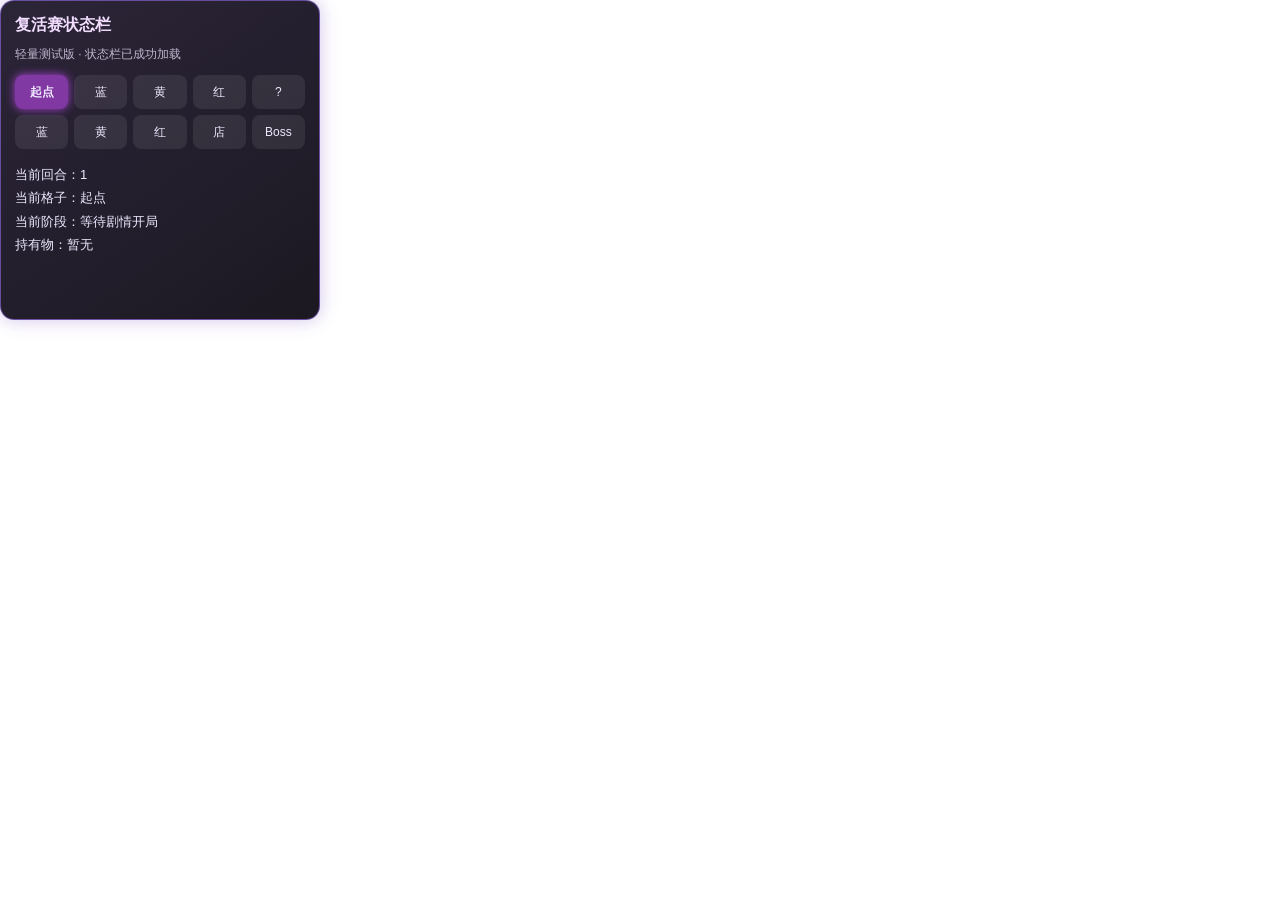
==== status.html @ 1c70e4d6 "Create status.html" ====
<!DOCTYPE html>
<html lang="zh-CN">
<head>
  <meta charset="UTF-8" />
  <style>
    body {
      margin: 0;
      padding: 0;
      background: transparent;
      font-family: "Microsoft YaHei", sans-serif;
    }

    .dead-status-panel {
      width: 320px;
      height: 320px;
      box-sizing: border-box;
      border: 1px solid rgba(160, 120, 255, 0.55);
      border-radius: 14px;
      background: linear-gradient(145deg, rgba(35, 28, 48, 0.96), rgba(18, 15, 25, 0.96));
      color: #eee8ff;
      padding: 14px;
      box-shadow: 0 0 18px rgba(126, 87, 194, 0.35);
      overflow: hidden;
    }

    .title {
      font-size: 16px;
      font-weight: 700;
      margin-bottom: 10px;
      color: #f2ddff;
    }

    .sub {
      font-size: 12px;
      opacity: 0.75;
      margin-bottom: 12px;
    }

    .grid {
      display: grid;
      grid-template-columns: repeat(5, 1fr);
      gap: 6px;
      margin-top: 12px;
    }

    .cell {
      height: 34px;
      border-radius: 8px;
      background: rgba(255,255,255,0.08);
      display: flex;
      align-items: center;
      justify-content: center;
      font-size: 12px;
    }

    .current {
      background: rgba(202, 75, 255, 0.55);
      box-shadow: 0 0 10px rgba(202, 75, 255, 0.8);
      font-weight: 700;
    }

    .info {
      margin-top: 14px;
      font-size: 13px;
      line-height: 1.8;
    }
  </style>
</head>

<body>
  <div class="dead-status-panel">
    <div class="title">复活赛状态栏</div>
    <div class="sub">轻量测试版 · 状态栏已成功加载</div>

    <div class="grid">
      <div class="cell current">起点</div>
      <div class="cell">蓝</div>
      <div class="cell">黄</div>
      <div class="cell">红</div>
      <div class="cell">?</div>
      <div class="cell">蓝</div>
      <div class="cell">黄</div>
      <div class="cell">红</div>
      <div class="cell">店</div>
      <div class="cell">Boss</div>
    </div>

    <div class="info">
      当前回合：1<br>
      当前格子：起点<br>
      当前阶段：等待剧情开局<br>
      持有物：暂无
    </div>
  </div>
</body>
</html>
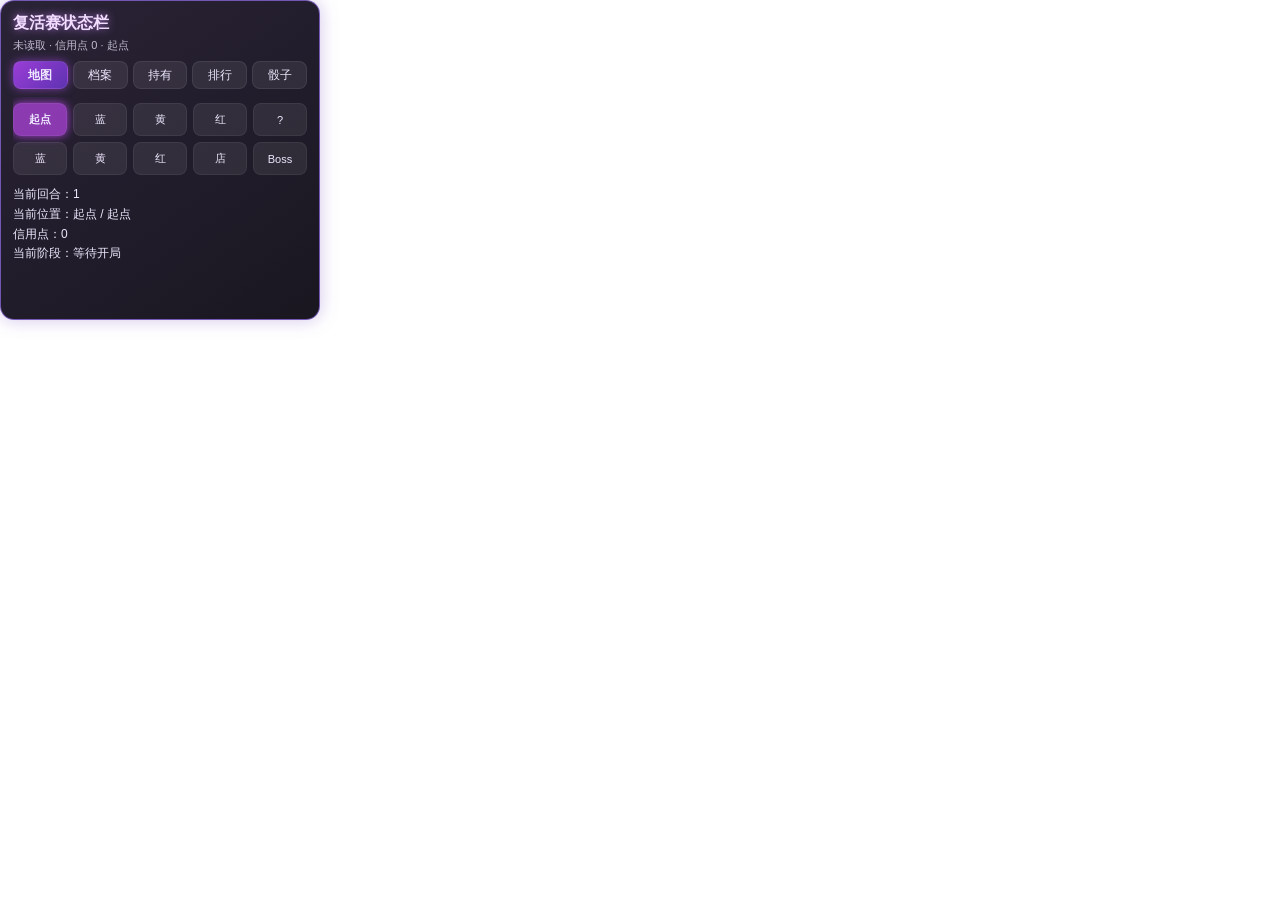
==== commit 3807faf7: "Update status.html" ====
--- a/status.html
+++ b/status.html
@@ -14,11 +14,11 @@
       width: 320px;
       height: 320px;
       box-sizing: border-box;
-      border: 1px solid rgba(160, 120, 255, 0.55);
+      border: 1px solid rgba(160, 120, 255, 0.65);
       border-radius: 14px;
-      background: linear-gradient(145deg, rgba(35, 28, 48, 0.96), rgba(18, 15, 25, 0.96));
+      background: linear-gradient(145deg, rgba(35, 28, 48, 0.97), rgba(18, 15, 25, 0.97));
       color: #eee8ff;
-      padding: 14px;
+      padding: 12px;
       box-shadow: 0 0 18px rgba(126, 87, 194, 0.35);
       overflow: hidden;
     }
@@ -26,43 +26,113 @@
     .title {
       font-size: 16px;
       font-weight: 700;
-      margin-bottom: 10px;
       color: #f2ddff;
+      margin-bottom: 4px;
+      text-shadow: 0 0 8px rgba(205, 135, 255, 0.7);
     }
 
     .sub {
+      font-size: 11px;
+      opacity: 0.78;
+      margin-bottom: 8px;
+      white-space: nowrap;
+      overflow: hidden;
+      text-overflow: ellipsis;
+    }
+
+    .tabs {
+      display: flex;
+      gap: 5px;
+      margin-bottom: 8px;
+    }
+
+    .tab {
+      flex: 1;
+      height: 28px;
+      border-radius: 8px;
+      background: rgba(255,255,255,0.08);
+      color: #eee8ff;
       font-size: 12px;
-      opacity: 0.75;
-      margin-bottom: 12px;
+      border: 1px solid rgba(255,255,255,0.08);
+      cursor: pointer;
+      padding: 0;
+    }
+
+    .tab.active {
+      background: linear-gradient(135deg, rgba(183, 68, 255, 0.8), rgba(104, 54, 200, 0.85));
+      box-shadow: 0 0 10px rgba(190, 80, 255, 0.55);
+      font-weight: 700;
+    }
+
+    .content {
+      height: 226px;
+      overflow: hidden;
+      font-size: 12px;
     }
 
     .grid {
       display: grid;
       grid-template-columns: repeat(5, 1fr);
       gap: 6px;
-      margin-top: 12px;
+      margin-top: 6px;
+      margin-bottom: 10px;
     }
 
     .cell {
-      height: 34px;
+      height: 31px;
       border-radius: 8px;
       background: rgba(255,255,255,0.08);
       display: flex;
       align-items: center;
       justify-content: center;
-      font-size: 12px;
-    }
-
-    .current {
-      background: rgba(202, 75, 255, 0.55);
+      font-size: 11px;
+      border: 1px solid rgba(255,255,255,0.06);
+    }
+
+    .cell.current {
+      background: rgba(202, 75, 255, 0.62);
       box-shadow: 0 0 10px rgba(202, 75, 255, 0.8);
       font-weight: 700;
     }
 
-    .info {
-      margin-top: 14px;
-      font-size: 13px;
+    .line {
+      line-height: 1.65;
+      white-space: nowrap;
+      overflow: hidden;
+      text-overflow: ellipsis;
+    }
+
+    .block-title {
+      margin-top: 6px;
+      margin-bottom: 2px;
+      color: #f2ddff;
+      font-weight: 700;
+    }
+
+    .items {
+      padding-left: 16px;
+      margin: 4px 0 0;
+      line-height: 1.65;
+    }
+
+    .empty {
+      opacity: 0.7;
       line-height: 1.8;
+    }
+
+    .rank-row {
+      display: grid;
+      grid-template-columns: 36px 1fr 70px;
+      gap: 4px;
+      padding: 5px 6px;
+      border-radius: 8px;
+      margin-bottom: 5px;
+      background: rgba(255,255,255,0.07);
+    }
+
+    .rank-row.player {
+      background: rgba(202, 75, 255, 0.28);
+      box-shadow: inset 0 0 0 1px rgba(202, 75, 255, 0.35);
     }
   </style>
 </head>
@@ -70,27 +140,236 @@
 <body>
   <div class="dead-status-panel">
     <div class="title">复活赛状态栏</div>
-    <div class="sub">轻量测试版 · 状态栏已成功加载</div>
-
-    <div class="grid">
-      <div class="cell current">起点</div>
-      <div class="cell">蓝</div>
-      <div class="cell">黄</div>
-      <div class="cell">红</div>
-      <div class="cell">?</div>
-      <div class="cell">蓝</div>
-      <div class="cell">黄</div>
-      <div class="cell">红</div>
-      <div class="cell">店</div>
-      <div class="cell">Boss</div>
+    <div class="sub" id="subtitle">读取状态中...</div>
+
+    <div class="tabs">
+      <button class="tab active" data-tab="map">地图</button>
+      <button class="tab" data-tab="profile">档案</button>
+      <button class="tab" data-tab="items">持有</button>
+      <button class="tab" data-tab="rank">排行</button>
+      <button class="tab" data-tab="dice">骰子</button>
     </div>
 
-    <div class="info">
-      当前回合：1<br>
-      当前格子：起点<br>
-      当前阶段：等待剧情开局<br>
-      持有物：暂无
-    </div>
+    <div class="content" id="content"></div>
   </div>
+
+  <script>
+    const FALLBACK_STATE = {
+      玩家档案: {
+        姓名: "未读取",
+        年龄: "未读取",
+        性别: "未读取",
+        生前职业: "未读取",
+        性格倾向: "未读取",
+        死亡原因: "未读取",
+        外貌特征: "未读取",
+        背景故事: "未读取",
+        遗愿执念: "未读取"
+      },
+      主角状态: {
+        姓名: "未读取",
+        身份: "复活赛参赛亡者",
+        当前状态: "等待开局",
+        特殊能力: "待生成",
+        初始道具: "待生成",
+        状态效果: []
+      },
+      资产: {
+        信用点: 0,
+        排名: 1
+      },
+      排行榜: [
+        { 名次: 1, 姓名: "未读取", 信用点: 0, 标记: "玩家" }
+      ],
+      复活赛: {
+        阶段: "等待开局",
+        当前回合: 1,
+        当前场景: "未读取状态",
+        当前事件: "暂无",
+        可投骰: false
+      },
+      地图: {
+        名称: "地狱复活赛棋盘",
+        当前位置: 0,
+        当前格子名称: "起点",
+        当前格子类型: "起点",
+        格子列表: [
+          { index: 0, name: "起点", type: "起点" },
+          { index: 1, name: "蓝", type: "事件" },
+          { index: 2, name: "黄", type: "地产" },
+          { index: 3, name: "红", type: "惩罚" },
+          { index: 4, name: "?", type: "未知" },
+          { index: 5, name: "蓝", type: "事件" },
+          { index: 6, name: "黄", type: "地产" },
+          { index: 7, name: "红", type: "惩罚" },
+          { index: 8, name: "店", type: "商店" },
+          { index: 9, name: "Boss", type: "Boss" }
+        ]
+      },
+      持有物: {
+        道具: [],
+        装备: [],
+        关键物品: []
+      },
+      骰子: {
+        可掷骰: false,
+        最近点数: null,
+        最近移动: null
+      }
+    };
+
+    let currentTab = "map";
+
+    function getStateFromWindow() {
+      const candidates = [];
+
+      try { candidates.push(window); } catch (e) {}
+      try { candidates.push(window.parent); } catch (e) {}
+      try { candidates.push(window.top); } catch (e) {}
+
+      for (const target of candidates) {
+        try {
+          if (target && typeof target.DeadGetGameState === "function") {
+            const state = target.DeadGetGameState();
+            if (state) return state;
+          }
+        } catch (e) {}
+      }
+
+      try {
+        const raw = localStorage.getItem("dead_revive_game_state_v1");
+        if (raw) return JSON.parse(raw);
+      } catch (e) {}
+
+      return FALLBACK_STATE;
+    }
+
+    function arrText(arr) {
+      if (!Array.isArray(arr) || arr.length === 0) return "暂无";
+      return arr.map(item => {
+        if (typeof item === "string") return item;
+        return item.name || item.名称 || JSON.stringify(item);
+      }).join("、");
+    }
+
+    function renderMap(state) {
+      const map = state.地图 || FALLBACK_STATE.地图;
+      const race = state.复活赛 || FALLBACK_STATE.复活赛;
+      const asset = state.资产 || FALLBACK_STATE.资产;
+      const cells = map.格子列表 || FALLBACK_STATE.地图.格子列表;
+      const pos = Number(map.当前位置 || 0);
+
+      return `
+        <div class="grid">
+          ${cells.map(cell => `
+            <div class="cell ${Number(cell.index) === pos ? "current" : ""}">
+              ${cell.name || cell.名称 || cell.index}
+            </div>
+          `).join("")}
+        </div>
+        <div class="line">当前回合：${race.当前回合 || 1}</div>
+        <div class="line">当前位置：${map.当前格子名称 || "起点"} / ${map.当前格子类型 || "起点"}</div>
+        <div class="line">信用点：${asset.信用点 || 0}</div>
+        <div class="line">当前阶段：${race.阶段 || "未知"}</div>
+      `;
+    }
+
+    function renderProfile(state) {
+      const profile = state.玩家档案 || FALLBACK_STATE.玩家档案;
+      const role = state.主角状态 || FALLBACK_STATE.主角状态;
+
+      return `
+        <div class="line">姓名：${profile.姓名 || "未读取"}</div>
+        <div class="line">年龄：${profile.年龄 || "未读取"}</div>
+        <div class="line">性别：${profile.性别 || "未读取"}</div>
+        <div class="line">生前职业：${profile.生前职业 || "未读取"}</div>
+        <div class="line">死亡原因：${profile.死亡原因 || "未读取"}</div>
+        <div class="block-title">当前状态</div>
+        <div class="line">身份：${role.身份 || "复活赛参赛亡者"}</div>
+        <div class="line">状态：${role.当前状态 || "等待开局"}</div>
+        <div class="line">能力：${role.特殊能力 || "待生成"}</div>
+        <div class="line">道具：${role.初始道具 || "待生成"}</div>
+        <div class="line">效果：${arrText(role.状态效果)}</div>
+      `;
+    }
+
+    function renderItems(state) {
+      const items = state.持有物 || FALLBACK_STATE.持有物;
+      const asset = state.资产 || FALLBACK_STATE.资产;
+
+      return `
+        <div class="line">信用点：${asset.信用点 || 0}</div>
+        <div class="line">当前排名：第 ${asset.排名 || 1} 名</div>
+        <div class="block-title">道具</div>
+        <ul class="items">
+          ${(items.道具 && items.道具.length)
+            ? items.道具.map(x => `<li>${typeof x === "string" ? x : (x.name || x.名称 || "未命名道具")}</li>`).join("")
+            : `<li class="empty">暂无</li>`}
+        </ul>
+        <div class="line">装备：${arrText(items.装备)}</div>
+        <div class="line">关键物品：${arrText(items.关键物品)}</div>
+      `;
+    }
+
+    function renderRank(state) {
+      const ranks = state.排行榜 || FALLBACK_STATE.排行榜;
+      const sorted = ranks.slice().sort((a, b) => Number(b.信用点 || 0) - Number(a.信用点 || 0));
+
+      return `
+        <div class="line" style="margin-bottom:6px;">信用点排行榜</div>
+        ${sorted.map((r, i) => `
+          <div class="rank-row ${r.标记 === "玩家" ? "player" : ""}">
+            <div>#${r.名次 || i + 1}</div>
+            <div>${r.姓名 || "未知"}</div>
+            <div>${r.信用点 || 0}</div>
+          </div>
+        `).join("")}
+      `;
+    }
+
+    function renderDice(state) {
+      const dice = state.骰子 || FALLBACK_STATE.骰子;
+      const race = state.复活赛 || FALLBACK_STATE.复活赛;
+
+      return `
+        <div class="line">当前阶段：${race.阶段 || "未知"}</div>
+        <div class="line">是否可投骰：${dice.可掷骰 ? "可以" : "暂不可用"}</div>
+        <div class="line">最近点数：${dice.最近点数 === null || dice.最近点数 === undefined ? "暂无" : dice.最近点数}</div>
+        <div class="line">最近移动：${dice.最近移动 === null || dice.最近移动 === undefined ? "暂无" : dice.最近移动 + " 格"}</div>
+        <div class="empty" style="margin-top:12px;">投骰按钮下一步再加。</div>
+      `;
+    }
+
+    function render() {
+      const state = getStateFromWindow();
+      const profile = state.玩家档案 || FALLBACK_STATE.玩家档案;
+      const race = state.复活赛 || FALLBACK_STATE.复活赛;
+      const map = state.地图 || FALLBACK_STATE.地图;
+      const asset = state.资产 || FALLBACK_STATE.资产;
+
+      document.getElementById("subtitle").textContent =
+        `${profile.姓名 || "未读取"} · 信用点 ${asset.信用点 || 0} · ${map.当前格子名称 || "起点"}`;
+
+      const content = document.getElementById("content");
+
+      if (currentTab === "map") content.innerHTML = renderMap(state);
+      if (currentTab === "profile") content.innerHTML = renderProfile(state);
+      if (currentTab === "items") content.innerHTML = renderItems(state);
+      if (currentTab === "rank") content.innerHTML = renderRank(state);
+      if (currentTab === "dice") content.innerHTML = renderDice(state);
+    }
+
+    document.querySelectorAll(".tab").forEach(btn => {
+      btn.addEventListener("click", () => {
+        document.querySelectorAll(".tab").forEach(x => x.classList.remove("active"));
+        btn.classList.add("active");
+        currentTab = btn.dataset.tab;
+        render();
+      });
+    });
+
+    render();
+    setInterval(render, 1000);
+  </script>
 </body>
 </html>
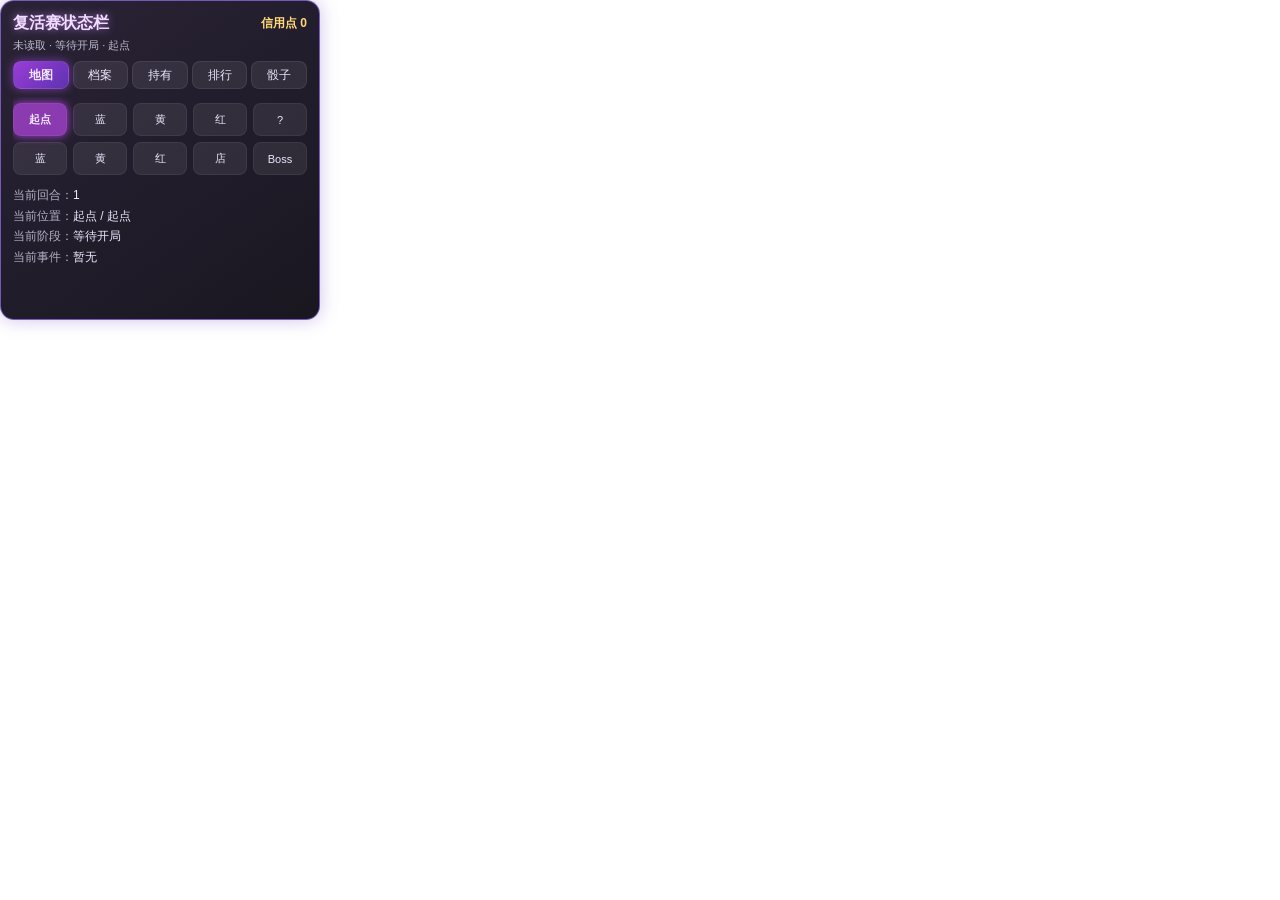
==== commit 3ef9827f: "Update status.html" ====
--- a/status.html
+++ b/status.html
@@ -7,28 +7,38 @@
       margin: 0;
       padding: 0;
       background: transparent;
-      font-family: "Microsoft YaHei", sans-serif;
+      font-family: "Microsoft YaHei", "PingFang SC", sans-serif;
     }
 
     .dead-status-panel {
       width: 320px;
       height: 320px;
       box-sizing: border-box;
-      border: 1px solid rgba(160, 120, 255, 0.65);
+      border: 1px solid rgba(160, 120, 255, 0.68);
       border-radius: 14px;
       background: linear-gradient(145deg, rgba(35, 28, 48, 0.97), rgba(18, 15, 25, 0.97));
       color: #eee8ff;
       padding: 12px;
-      box-shadow: 0 0 18px rgba(126, 87, 194, 0.35);
+      box-shadow: 0 0 18px rgba(126, 87, 194, 0.36);
       overflow: hidden;
     }
 
     .title {
+      display: flex;
+      justify-content: space-between;
+      align-items: center;
       font-size: 16px;
       font-weight: 700;
       color: #f2ddff;
       margin-bottom: 4px;
       text-shadow: 0 0 8px rgba(205, 135, 255, 0.7);
+    }
+
+    .credit {
+      font-size: 12px;
+      color: #ffd978;
+      text-shadow: none;
+      white-space: nowrap;
     }
 
     .sub {
@@ -42,7 +52,7 @@
 
     .tabs {
       display: flex;
-      gap: 5px;
+      gap: 4px;
       margin-bottom: 8px;
     }
 
@@ -96,50 +106,102 @@
     }
 
     .line {
-      line-height: 1.65;
+      line-height: 1.72;
       white-space: nowrap;
       overflow: hidden;
       text-overflow: ellipsis;
     }
 
-    .block-title {
-      margin-top: 6px;
-      margin-bottom: 2px;
-      color: #f2ddff;
-      font-weight: 700;
+    .label {
+      opacity: .72;
     }
 
     .items {
       padding-left: 16px;
       margin: 4px 0 0;
-      line-height: 1.65;
+      line-height: 1.7;
     }
 
     .empty {
-      opacity: 0.7;
-      line-height: 1.8;
+      opacity: 0.72;
+      line-height: 1.7;
+    }
+
+    .rank-list {
+      display: flex;
+      flex-direction: column;
+      gap: 6px;
+      margin-top: 6px;
     }
 
     .rank-row {
       display: grid;
-      grid-template-columns: 36px 1fr 70px;
-      gap: 4px;
-      padding: 5px 6px;
+      grid-template-columns: 32px 1fr 72px;
+      gap: 6px;
+      align-items: center;
+      padding: 6px 8px;
       border-radius: 8px;
-      margin-bottom: 5px;
       background: rgba(255,255,255,0.07);
+      border: 1px solid rgba(255,255,255,0.06);
     }
 
     .rank-row.player {
-      background: rgba(202, 75, 255, 0.28);
-      box-shadow: inset 0 0 0 1px rgba(202, 75, 255, 0.35);
+      background: rgba(202, 75, 255, 0.24);
+      border-color: rgba(202, 75, 255, 0.42);
+    }
+
+    .dice-box {
+      text-align: center;
+      padding-top: 10px;
+    }
+
+    .dice-num {
+      width: 76px;
+      height: 76px;
+      margin: 10px auto;
+      border-radius: 18px;
+      background: rgba(255,255,255,0.09);
+      border: 1px solid rgba(255,255,255,0.14);
+      box-shadow: inset 0 0 18px rgba(255,255,255,0.05), 0 0 14px rgba(180,80,255,.22);
+      display: flex;
+      align-items: center;
+      justify-content: center;
+      font-size: 34px;
+      font-weight: 800;
+      color: #fff0ff;
+    }
+
+    .dice-btn {
+      width: 126px;
+      height: 34px;
+      border: none;
+      border-radius: 999px;
+      cursor: pointer;
+      color: #fff;
+      font-weight: 700;
+      background: linear-gradient(135deg, rgba(203, 75, 255, .95), rgba(112, 70, 210, .95));
+      box-shadow: 0 0 12px rgba(190, 80, 255, .42);
+    }
+
+    .dice-btn:active {
+      transform: scale(.98);
+    }
+
+    .notice {
+      margin-top: 10px;
+      opacity: .72;
+      font-size: 11px;
+      line-height: 1.5;
     }
   </style>
 </head>
 
 <body>
   <div class="dead-status-panel">
-    <div class="title">复活赛状态栏</div>
+    <div class="title">
+      <span>复活赛状态栏</span>
+      <span class="credit" id="credit">信用点 0</span>
+    </div>
     <div class="sub" id="subtitle">读取状态中...</div>
 
     <div class="tabs">
@@ -154,6 +216,8 @@
   </div>
 
   <script>
+    const STORAGE_KEY = "dead_revive_game_state_v1";
+
     const FALLBACK_STATE = {
       玩家档案: {
         姓名: "未读取",
@@ -169,7 +233,7 @@
       主角状态: {
         姓名: "未读取",
         身份: "复活赛参赛亡者",
-        当前状态: "等待开局",
+        当前状态: "未读取状态",
         特殊能力: "待生成",
         初始道具: "待生成",
         状态效果: []
@@ -207,6 +271,7 @@
         ]
       },
       持有物: {
+        信用点: 0,
         道具: [],
         装备: [],
         关键物品: []
@@ -214,20 +279,32 @@
       骰子: {
         可掷骰: false,
         最近点数: null,
-        最近移动: null
+        最近时间: "",
+        历史: []
       }
     };
 
     let currentTab = "map";
 
+    function escapeHtml(value) {
+      return String(value ?? "")
+        .replaceAll("&", "&amp;")
+        .replaceAll("<", "&lt;")
+        .replaceAll(">", "&gt;")
+        .replaceAll('"', "&quot;")
+        .replaceAll("'", "&#039;");
+    }
+
+    function getCandidates() {
+      const list = [];
+      try { list.push(window); } catch (e) {}
+      try { if (window.parent && !list.includes(window.parent)) list.push(window.parent); } catch (e) {}
+      try { if (window.top && !list.includes(window.top)) list.push(window.top); } catch (e) {}
+      return list;
+    }
+
     function getStateFromWindow() {
-      const candidates = [];
-
-      try { candidates.push(window); } catch (e) {}
-      try { candidates.push(window.parent); } catch (e) {}
-      try { candidates.push(window.top); } catch (e) {}
-
-      for (const target of candidates) {
+      for (const target of getCandidates()) {
         try {
           if (target && typeof target.DeadGetGameState === "function") {
             const state = target.DeadGetGameState();
@@ -237,11 +314,23 @@
       }
 
       try {
-        const raw = localStorage.getItem("dead_revive_game_state_v1");
+        const raw = localStorage.getItem(STORAGE_KEY);
         if (raw) return JSON.parse(raw);
       } catch (e) {}
 
       return FALLBACK_STATE;
+    }
+
+    function callRollDice() {
+      for (const target of getCandidates()) {
+        try {
+          if (target && typeof target.DeadRollDice === "function") {
+            return target.DeadRollDice();
+          }
+        } catch (e) {}
+      }
+
+      return { ok: false, message: "未找到 DeadRollDice，请确认开局自动化 v1.6 已启用。" };
     }
 
     function arrText(arr) {
@@ -255,7 +344,6 @@
     function renderMap(state) {
       const map = state.地图 || FALLBACK_STATE.地图;
       const race = state.复活赛 || FALLBACK_STATE.复活赛;
-      const asset = state.资产 || FALLBACK_STATE.资产;
       const cells = map.格子列表 || FALLBACK_STATE.地图.格子列表;
       const pos = Number(map.当前位置 || 0);
 
@@ -263,33 +351,30 @@
         <div class="grid">
           ${cells.map(cell => `
             <div class="cell ${Number(cell.index) === pos ? "current" : ""}">
-              ${cell.name || cell.名称 || cell.index}
+              ${escapeHtml(cell.name || cell.名称 || cell.index)}
             </div>
           `).join("")}
         </div>
-        <div class="line">当前回合：${race.当前回合 || 1}</div>
-        <div class="line">当前位置：${map.当前格子名称 || "起点"} / ${map.当前格子类型 || "起点"}</div>
-        <div class="line">信用点：${asset.信用点 || 0}</div>
-        <div class="line">当前阶段：${race.阶段 || "未知"}</div>
+        <div class="line"><span class="label">当前回合：</span>${escapeHtml(race.当前回合 || 1)}</div>
+        <div class="line"><span class="label">当前位置：</span>${escapeHtml(map.当前格子名称 || "起点")} / ${escapeHtml(map.当前格子类型 || "起点")}</div>
+        <div class="line"><span class="label">当前阶段：</span>${escapeHtml(race.阶段 || "未知")}</div>
+        <div class="line"><span class="label">当前事件：</span>${escapeHtml(race.当前事件 || "暂无")}</div>
       `;
     }
 
     function renderProfile(state) {
-      const profile = state.玩家档案 || FALLBACK_STATE.玩家档案;
-      const role = state.主角状态 || FALLBACK_STATE.主角状态;
+      const p = state.玩家档案 || FALLBACK_STATE.玩家档案;
+      const s = state.主角状态 || FALLBACK_STATE.主角状态;
 
       return `
-        <div class="line">姓名：${profile.姓名 || "未读取"}</div>
-        <div class="line">年龄：${profile.年龄 || "未读取"}</div>
-        <div class="line">性别：${profile.性别 || "未读取"}</div>
-        <div class="line">生前职业：${profile.生前职业 || "未读取"}</div>
-        <div class="line">死亡原因：${profile.死亡原因 || "未读取"}</div>
-        <div class="block-title">当前状态</div>
-        <div class="line">身份：${role.身份 || "复活赛参赛亡者"}</div>
-        <div class="line">状态：${role.当前状态 || "等待开局"}</div>
-        <div class="line">能力：${role.特殊能力 || "待生成"}</div>
-        <div class="line">道具：${role.初始道具 || "待生成"}</div>
-        <div class="line">效果：${arrText(role.状态效果)}</div>
+        <div class="line"><span class="label">姓名：</span>${escapeHtml(p.姓名)}</div>
+        <div class="line"><span class="label">年龄：</span>${escapeHtml(p.年龄)}</div>
+        <div class="line"><span class="label">性别：</span>${escapeHtml(p.性别)}</div>
+        <div class="line"><span class="label">生前职业：</span>${escapeHtml(p.生前职业)}</div>
+        <div class="line"><span class="label">死亡原因：</span>${escapeHtml(p.死亡原因)}</div>
+        <div class="line"><span class="label">当前状态：</span>${escapeHtml(s.当前状态)}</div>
+        <div class="line"><span class="label">特殊能力：</span>${escapeHtml(s.特殊能力)}</div>
+        <div class="line"><span class="label">初始道具：</span>${escapeHtml(s.初始道具)}</div>
       `;
     }
 
@@ -298,57 +383,65 @@
       const asset = state.资产 || FALLBACK_STATE.资产;
 
       return `
-        <div class="line">信用点：${asset.信用点 || 0}</div>
-        <div class="line">当前排名：第 ${asset.排名 || 1} 名</div>
-        <div class="block-title">道具</div>
+        <div class="line"><span class="label">信用点：</span>${escapeHtml(asset.信用点 ?? items.信用点 ?? 0)}</div>
+        <div class="line"><span class="label">道具：</span></div>
         <ul class="items">
           ${(items.道具 && items.道具.length)
-            ? items.道具.map(x => `<li>${typeof x === "string" ? x : (x.name || x.名称 || "未命名道具")}</li>`).join("")
+            ? items.道具.map(x => `<li>${escapeHtml(typeof x === "string" ? x : (x.name || x.名称 || "未命名道具"))}</li>`).join("")
             : `<li class="empty">暂无</li>`}
         </ul>
-        <div class="line">装备：${arrText(items.装备)}</div>
-        <div class="line">关键物品：${arrText(items.关键物品)}</div>
+        <div class="line"><span class="label">装备：</span>${escapeHtml(arrText(items.装备))}</div>
+        <div class="line"><span class="label">关键物品：</span>${escapeHtml(arrText(items.关键物品))}</div>
       `;
     }
 
     function renderRank(state) {
-      const ranks = state.排行榜 || FALLBACK_STATE.排行榜;
-      const sorted = ranks.slice().sort((a, b) => Number(b.信用点 || 0) - Number(a.信用点 || 0));
+      const rank = Array.isArray(state.排行榜) ? state.排行榜 : FALLBACK_STATE.排行榜;
 
       return `
-        <div class="line" style="margin-bottom:6px;">信用点排行榜</div>
-        ${sorted.map((r, i) => `
-          <div class="rank-row ${r.标记 === "玩家" ? "player" : ""}">
-            <div>#${r.名次 || i + 1}</div>
-            <div>${r.姓名 || "未知"}</div>
-            <div>${r.信用点 || 0}</div>
-          </div>
-        `).join("")}
+        <div class="rank-list">
+          ${rank.map(row => `
+            <div class="rank-row ${row.标记 === "玩家" ? "player" : ""}">
+              <div>#${escapeHtml(row.名次)}</div>
+              <div>${escapeHtml(row.姓名)}</div>
+              <div>${escapeHtml(row.信用点 || 0)} 点</div>
+            </div>
+          `).join("")}
+        </div>
       `;
     }
 
     function renderDice(state) {
       const dice = state.骰子 || FALLBACK_STATE.骰子;
       const race = state.复活赛 || FALLBACK_STATE.复活赛;
+      const point = dice.最近点数 === null || dice.最近点数 === undefined ? "?" : dice.最近点数;
 
       return `
-        <div class="line">当前阶段：${race.阶段 || "未知"}</div>
-        <div class="line">是否可投骰：${dice.可掷骰 ? "可以" : "暂不可用"}</div>
-        <div class="line">最近点数：${dice.最近点数 === null || dice.最近点数 === undefined ? "暂无" : dice.最近点数}</div>
-        <div class="line">最近移动：${dice.最近移动 === null || dice.最近移动 === undefined ? "暂无" : dice.最近移动 + " 格"}</div>
-        <div class="empty" style="margin-top:12px;">投骰按钮下一步再加。</div>
+        <div class="dice-box">
+          <div class="line"><span class="label">阶段：</span>${escapeHtml(race.阶段 || "未知")}</div>
+          <div class="dice-num">${escapeHtml(point)}</div>
+          <button class="dice-btn" id="rollDiceBtn">掷骰</button>
+          <div class="notice">
+            当前版本只记录点数，不自动推进地图。<br>
+            最近时间：${escapeHtml(dice.最近时间 || "暂无")}
+          </div>
+        </div>
       `;
     }
 
     function render() {
       const state = getStateFromWindow();
+
       const profile = state.玩家档案 || FALLBACK_STATE.玩家档案;
       const race = state.复活赛 || FALLBACK_STATE.复活赛;
       const map = state.地图 || FALLBACK_STATE.地图;
       const asset = state.资产 || FALLBACK_STATE.资产;
 
       document.getElementById("subtitle").textContent =
-        `${profile.姓名 || "未读取"} · 信用点 ${asset.信用点 || 0} · ${map.当前格子名称 || "起点"}`;
+        `${profile.姓名 || "未读取"} · ${race.阶段 || "未知"} · ${map.当前格子名称 || "起点"}`;
+
+      document.getElementById("credit").textContent =
+        `信用点 ${asset.信用点 ?? 0}`;
 
       const content = document.getElementById("content");
 
@@ -356,7 +449,20 @@
       if (currentTab === "profile") content.innerHTML = renderProfile(state);
       if (currentTab === "items") content.innerHTML = renderItems(state);
       if (currentTab === "rank") content.innerHTML = renderRank(state);
-      if (currentTab === "dice") content.innerHTML = renderDice(state);
+      if (currentTab === "dice") {
+        content.innerHTML = renderDice(state);
+        const btn = document.getElementById("rollDiceBtn");
+        if (btn) {
+          btn.onclick = () => {
+            const result = callRollDice();
+            if (!result || !result.ok) {
+              alert(result?.message || "掷骰失败");
+              return;
+            }
+            render();
+          };
+        }
+      }
     }
 
     document.querySelectorAll(".tab").forEach(btn => {
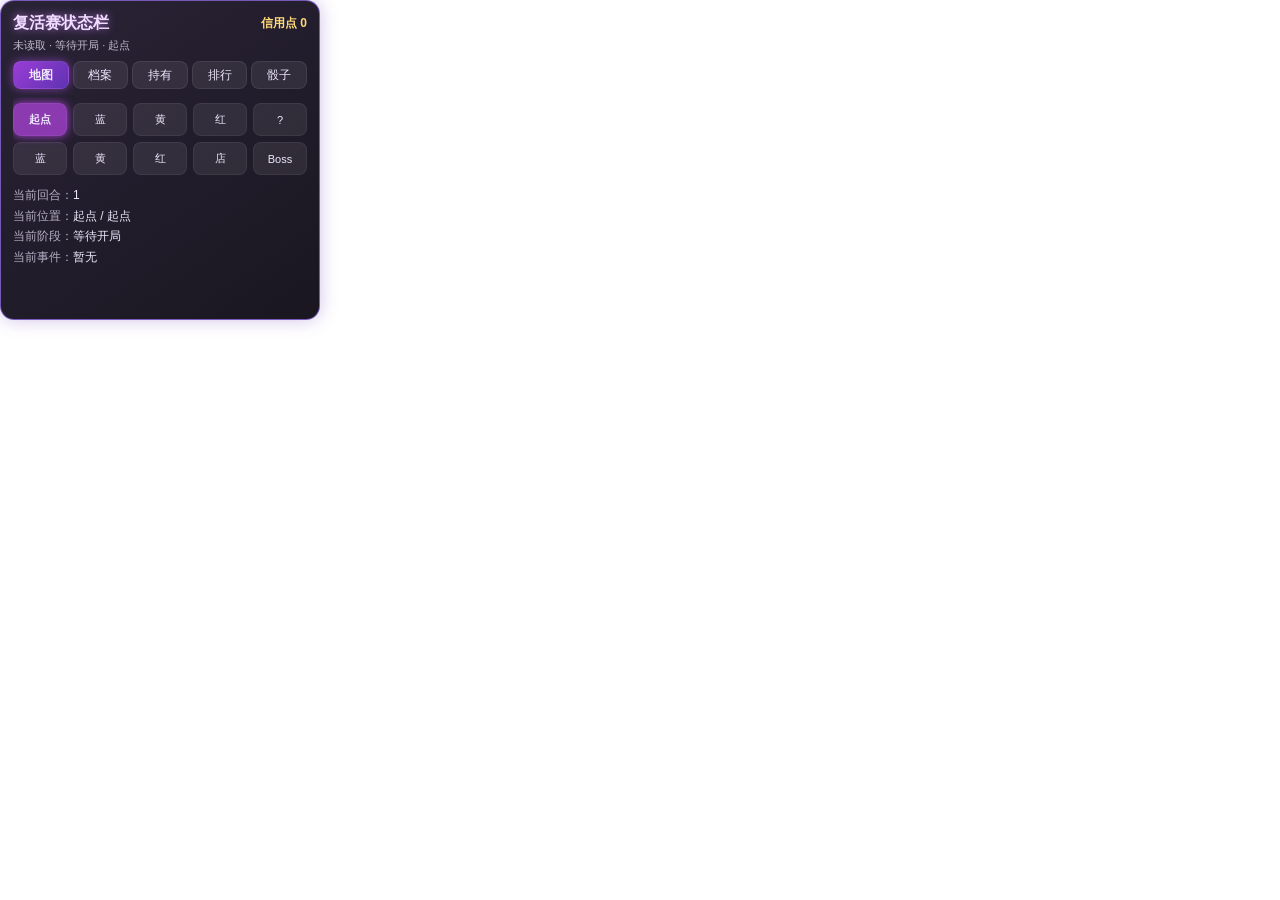
==== commit 5c93a709: "Update status.html" ====
--- a/status.html
+++ b/status.html
@@ -3,479 +3,45 @@
 <head>
   <meta charset="UTF-8" />
   <style>
-    body {
-      margin: 0;
-      padding: 0;
-      background: transparent;
-      font-family: "Microsoft YaHei", "PingFang SC", sans-serif;
-    }
-
-    .dead-status-panel {
-      width: 320px;
-      height: 320px;
-      box-sizing: border-box;
-      border: 1px solid rgba(160, 120, 255, 0.68);
-      border-radius: 14px;
-      background: linear-gradient(145deg, rgba(35, 28, 48, 0.97), rgba(18, 15, 25, 0.97));
-      color: #eee8ff;
-      padding: 12px;
-      box-shadow: 0 0 18px rgba(126, 87, 194, 0.36);
-      overflow: hidden;
-    }
-
-    .title {
-      display: flex;
-      justify-content: space-between;
-      align-items: center;
-      font-size: 16px;
-      font-weight: 700;
-      color: #f2ddff;
-      margin-bottom: 4px;
-      text-shadow: 0 0 8px rgba(205, 135, 255, 0.7);
-    }
-
-    .credit {
-      font-size: 12px;
-      color: #ffd978;
-      text-shadow: none;
-      white-space: nowrap;
-    }
-
-    .sub {
-      font-size: 11px;
-      opacity: 0.78;
-      margin-bottom: 8px;
-      white-space: nowrap;
-      overflow: hidden;
-      text-overflow: ellipsis;
-    }
-
-    .tabs {
-      display: flex;
-      gap: 4px;
-      margin-bottom: 8px;
-    }
-
-    .tab {
-      flex: 1;
-      height: 28px;
-      border-radius: 8px;
-      background: rgba(255,255,255,0.08);
-      color: #eee8ff;
-      font-size: 12px;
-      border: 1px solid rgba(255,255,255,0.08);
-      cursor: pointer;
-      padding: 0;
-    }
-
-    .tab.active {
-      background: linear-gradient(135deg, rgba(183, 68, 255, 0.8), rgba(104, 54, 200, 0.85));
-      box-shadow: 0 0 10px rgba(190, 80, 255, 0.55);
-      font-weight: 700;
-    }
-
-    .content {
-      height: 226px;
-      overflow: hidden;
-      font-size: 12px;
-    }
-
-    .grid {
-      display: grid;
-      grid-template-columns: repeat(5, 1fr);
-      gap: 6px;
-      margin-top: 6px;
-      margin-bottom: 10px;
-    }
-
-    .cell {
-      height: 31px;
-      border-radius: 8px;
-      background: rgba(255,255,255,0.08);
-      display: flex;
-      align-items: center;
-      justify-content: center;
-      font-size: 11px;
-      border: 1px solid rgba(255,255,255,0.06);
-    }
-
-    .cell.current {
-      background: rgba(202, 75, 255, 0.62);
-      box-shadow: 0 0 10px rgba(202, 75, 255, 0.8);
-      font-weight: 700;
-    }
-
-    .line {
-      line-height: 1.72;
-      white-space: nowrap;
-      overflow: hidden;
-      text-overflow: ellipsis;
-    }
-
-    .label {
-      opacity: .72;
-    }
-
-    .items {
-      padding-left: 16px;
-      margin: 4px 0 0;
-      line-height: 1.7;
-    }
-
-    .empty {
-      opacity: 0.72;
-      line-height: 1.7;
-    }
-
-    .rank-list {
-      display: flex;
-      flex-direction: column;
-      gap: 6px;
-      margin-top: 6px;
-    }
-
-    .rank-row {
-      display: grid;
-      grid-template-columns: 32px 1fr 72px;
-      gap: 6px;
-      align-items: center;
-      padding: 6px 8px;
-      border-radius: 8px;
-      background: rgba(255,255,255,0.07);
-      border: 1px solid rgba(255,255,255,0.06);
-    }
-
-    .rank-row.player {
-      background: rgba(202, 75, 255, 0.24);
-      border-color: rgba(202, 75, 255, 0.42);
-    }
-
-    .dice-box {
-      text-align: center;
-      padding-top: 10px;
-    }
-
-    .dice-num {
-      width: 76px;
-      height: 76px;
-      margin: 10px auto;
-      border-radius: 18px;
-      background: rgba(255,255,255,0.09);
-      border: 1px solid rgba(255,255,255,0.14);
-      box-shadow: inset 0 0 18px rgba(255,255,255,0.05), 0 0 14px rgba(180,80,255,.22);
-      display: flex;
-      align-items: center;
-      justify-content: center;
-      font-size: 34px;
-      font-weight: 800;
-      color: #fff0ff;
-    }
-
-    .dice-btn {
-      width: 126px;
-      height: 34px;
-      border: none;
-      border-radius: 999px;
-      cursor: pointer;
-      color: #fff;
-      font-weight: 700;
-      background: linear-gradient(135deg, rgba(203, 75, 255, .95), rgba(112, 70, 210, .95));
-      box-shadow: 0 0 12px rgba(190, 80, 255, .42);
-    }
-
-    .dice-btn:active {
-      transform: scale(.98);
-    }
-
-    .notice {
-      margin-top: 10px;
-      opacity: .72;
-      font-size: 11px;
-      line-height: 1.5;
-    }
+    body{margin:0;padding:0;background:transparent;font-family:"Microsoft YaHei","PingFang SC",sans-serif}.dead-status-panel{width:320px;height:320px;box-sizing:border-box;border:1px solid rgba(160,120,255,.68);border-radius:14px;background:linear-gradient(145deg,rgba(35,28,48,.97),rgba(18,15,25,.97));color:#eee8ff;padding:12px;box-shadow:0 0 18px rgba(126,87,194,.36);overflow:hidden}.title{display:flex;justify-content:space-between;align-items:center;font-size:16px;font-weight:700;color:#f2ddff;margin-bottom:4px;text-shadow:0 0 8px rgba(205,135,255,.7)}.credit{font-size:12px;color:#ffd978;text-shadow:none;white-space:nowrap}.sub{font-size:11px;opacity:.78;margin-bottom:8px;white-space:nowrap;overflow:hidden;text-overflow:ellipsis}.tabs{display:flex;gap:4px;margin-bottom:8px}.tab{flex:1;height:28px;border-radius:8px;background:rgba(255,255,255,.08);color:#eee8ff;font-size:12px;border:1px solid rgba(255,255,255,.08);cursor:pointer;padding:0}.tab.active{background:linear-gradient(135deg,rgba(183,68,255,.8),rgba(104,54,200,.85));box-shadow:0 0 10px rgba(190,80,255,.55);font-weight:700}.content{height:226px;overflow:hidden;font-size:12px}.grid{display:grid;grid-template-columns:repeat(5,1fr);gap:6px;margin-top:6px;margin-bottom:10px}.cell{height:31px;border-radius:8px;background:rgba(255,255,255,.08);display:flex;align-items:center;justify-content:center;font-size:11px;border:1px solid rgba(255,255,255,.06)}.cell.current{background:rgba(202,75,255,.62);box-shadow:0 0 10px rgba(202,75,255,.8);font-weight:700}.line{line-height:1.72;white-space:nowrap;overflow:hidden;text-overflow:ellipsis}.label{opacity:.72}.items{padding-left:16px;margin:4px 0 0;line-height:1.7}.empty{opacity:.72;line-height:1.7}.rank-list{display:flex;flex-direction:column;gap:6px;margin-top:6px}.rank-row{display:grid;grid-template-columns:32px 1fr 72px;gap:6px;align-items:center;padding:6px 8px;border-radius:8px;background:rgba(255,255,255,.07);border:1px solid rgba(255,255,255,.06)}.rank-row.player{background:rgba(202,75,255,.24);border-color:rgba(202,75,255,.42)}.dice-box{text-align:center;padding-top:10px}.dice-num{width:76px;height:76px;margin:10px auto;border-radius:18px;background:rgba(255,255,255,.09);border:1px solid rgba(255,255,255,.14);box-shadow:inset 0 0 18px rgba(255,255,255,.05),0 0 14px rgba(180,80,255,.22);display:flex;align-items:center;justify-content:center;font-size:34px;font-weight:800;color:#fff0ff}.dice-btn{width:126px;height:34px;border:none;border-radius:999px;cursor:pointer;color:#fff;font-weight:700;background:linear-gradient(135deg,rgba(203,75,255,.95),rgba(112,70,210,.95));box-shadow:0 0 12px rgba(190,80,255,.42)}.dice-btn:disabled{opacity:.45;cursor:not-allowed;filter:grayscale(.2)}.dice-btn:active:not(:disabled){transform:scale(.98)}.notice{margin-top:10px;opacity:.72;font-size:11px;line-height:1.5}.archived{display:none!important}
   </style>
 </head>
+<body>
+  <div class="dead-status-panel" data-dead-panel="true">
+    <div class="title"><span>复活赛状态栏</span><span class="credit" data-role="credit">信用点 0</span></div>
+    <div class="sub" data-role="subtitle">读取状态中...</div>
+    <div class="tabs">
+      <button class="tab active" data-tab="map">地图</button><button class="tab" data-tab="profile">档案</button><button class="tab" data-tab="items">持有</button><button class="tab" data-tab="rank">排行</button><button class="tab" data-tab="dice">骰子</button>
+    </div>
+    <div class="content" data-role="content"></div>
+  </div>
+<script>
+(function(){
+  const STORAGE_KEY="dead_revive_game_state_v1";
+  const panel=document.currentScript.previousElementSibling;
+  const panelId="dead-panel-"+Date.now()+"-"+Math.random().toString(16).slice(2);
+  let currentTab="map";
+  let submitted=false;
+  panel.dataset.deadPanelId=panelId;
+  panel.dataset.deadPanelTime=String(Date.now());
 
-<body>
-  <div class="dead-status-panel">
-    <div class="title">
-      <span>复活赛状态栏</span>
-      <span class="credit" id="credit">信用点 0</span>
-    </div>
-    <div class="sub" id="subtitle">读取状态中...</div>
-
-    <div class="tabs">
-      <button class="tab active" data-tab="map">地图</button>
-      <button class="tab" data-tab="profile">档案</button>
-      <button class="tab" data-tab="items">持有</button>
-      <button class="tab" data-tab="rank">排行</button>
-      <button class="tab" data-tab="dice">骰子</button>
-    </div>
-
-    <div class="content" id="content"></div>
-  </div>
-
-  <script>
-    const STORAGE_KEY = "dead_revive_game_state_v1";
-
-    const FALLBACK_STATE = {
-      玩家档案: {
-        姓名: "未读取",
-        年龄: "未读取",
-        性别: "未读取",
-        生前职业: "未读取",
-        性格倾向: "未读取",
-        死亡原因: "未读取",
-        外貌特征: "未读取",
-        背景故事: "未读取",
-        遗愿执念: "未读取"
-      },
-      主角状态: {
-        姓名: "未读取",
-        身份: "复活赛参赛亡者",
-        当前状态: "未读取状态",
-        特殊能力: "待生成",
-        初始道具: "待生成",
-        状态效果: []
-      },
-      资产: {
-        信用点: 0,
-        排名: 1
-      },
-      排行榜: [
-        { 名次: 1, 姓名: "未读取", 信用点: 0, 标记: "玩家" }
-      ],
-      复活赛: {
-        阶段: "等待开局",
-        当前回合: 1,
-        当前场景: "未读取状态",
-        当前事件: "暂无",
-        可投骰: false
-      },
-      地图: {
-        名称: "地狱复活赛棋盘",
-        当前位置: 0,
-        当前格子名称: "起点",
-        当前格子类型: "起点",
-        格子列表: [
-          { index: 0, name: "起点", type: "起点" },
-          { index: 1, name: "蓝", type: "事件" },
-          { index: 2, name: "黄", type: "地产" },
-          { index: 3, name: "红", type: "惩罚" },
-          { index: 4, name: "?", type: "未知" },
-          { index: 5, name: "蓝", type: "事件" },
-          { index: 6, name: "黄", type: "地产" },
-          { index: 7, name: "红", type: "惩罚" },
-          { index: 8, name: "店", type: "商店" },
-          { index: 9, name: "Boss", type: "Boss" }
-        ]
-      },
-      持有物: {
-        信用点: 0,
-        道具: [],
-        装备: [],
-        关键物品: []
-      },
-      骰子: {
-        可掷骰: false,
-        最近点数: null,
-        最近时间: "",
-        历史: []
-      }
-    };
-
-    let currentTab = "map";
-
-    function escapeHtml(value) {
-      return String(value ?? "")
-        .replaceAll("&", "&amp;")
-        .replaceAll("<", "&lt;")
-        .replaceAll(">", "&gt;")
-        .replaceAll('"', "&quot;")
-        .replaceAll("'", "&#039;");
-    }
-
-    function getCandidates() {
-      const list = [];
-      try { list.push(window); } catch (e) {}
-      try { if (window.parent && !list.includes(window.parent)) list.push(window.parent); } catch (e) {}
-      try { if (window.top && !list.includes(window.top)) list.push(window.top); } catch (e) {}
-      return list;
-    }
-
-    function getStateFromWindow() {
-      for (const target of getCandidates()) {
-        try {
-          if (target && typeof target.DeadGetGameState === "function") {
-            const state = target.DeadGetGameState();
-            if (state) return state;
-          }
-        } catch (e) {}
-      }
-
-      try {
-        const raw = localStorage.getItem(STORAGE_KEY);
-        if (raw) return JSON.parse(raw);
-      } catch (e) {}
-
-      return FALLBACK_STATE;
-    }
-
-    function callRollDice() {
-      for (const target of getCandidates()) {
-        try {
-          if (target && typeof target.DeadRollDice === "function") {
-            return target.DeadRollDice();
-          }
-        } catch (e) {}
-      }
-
-      return { ok: false, message: "未找到 DeadRollDice，请确认开局自动化 v1.6 已启用。" };
-    }
-
-    function arrText(arr) {
-      if (!Array.isArray(arr) || arr.length === 0) return "暂无";
-      return arr.map(item => {
-        if (typeof item === "string") return item;
-        return item.name || item.名称 || JSON.stringify(item);
-      }).join("、");
-    }
-
-    function renderMap(state) {
-      const map = state.地图 || FALLBACK_STATE.地图;
-      const race = state.复活赛 || FALLBACK_STATE.复活赛;
-      const cells = map.格子列表 || FALLBACK_STATE.地图.格子列表;
-      const pos = Number(map.当前位置 || 0);
-
-      return `
-        <div class="grid">
-          ${cells.map(cell => `
-            <div class="cell ${Number(cell.index) === pos ? "current" : ""}">
-              ${escapeHtml(cell.name || cell.名称 || cell.index)}
-            </div>
-          `).join("")}
-        </div>
-        <div class="line"><span class="label">当前回合：</span>${escapeHtml(race.当前回合 || 1)}</div>
-        <div class="line"><span class="label">当前位置：</span>${escapeHtml(map.当前格子名称 || "起点")} / ${escapeHtml(map.当前格子类型 || "起点")}</div>
-        <div class="line"><span class="label">当前阶段：</span>${escapeHtml(race.阶段 || "未知")}</div>
-        <div class="line"><span class="label">当前事件：</span>${escapeHtml(race.当前事件 || "暂无")}</div>
-      `;
-    }
-
-    function renderProfile(state) {
-      const p = state.玩家档案 || FALLBACK_STATE.玩家档案;
-      const s = state.主角状态 || FALLBACK_STATE.主角状态;
-
-      return `
-        <div class="line"><span class="label">姓名：</span>${escapeHtml(p.姓名)}</div>
-        <div class="line"><span class="label">年龄：</span>${escapeHtml(p.年龄)}</div>
-        <div class="line"><span class="label">性别：</span>${escapeHtml(p.性别)}</div>
-        <div class="line"><span class="label">生前职业：</span>${escapeHtml(p.生前职业)}</div>
-        <div class="line"><span class="label">死亡原因：</span>${escapeHtml(p.死亡原因)}</div>
-        <div class="line"><span class="label">当前状态：</span>${escapeHtml(s.当前状态)}</div>
-        <div class="line"><span class="label">特殊能力：</span>${escapeHtml(s.特殊能力)}</div>
-        <div class="line"><span class="label">初始道具：</span>${escapeHtml(s.初始道具)}</div>
-      `;
-    }
-
-    function renderItems(state) {
-      const items = state.持有物 || FALLBACK_STATE.持有物;
-      const asset = state.资产 || FALLBACK_STATE.资产;
-
-      return `
-        <div class="line"><span class="label">信用点：</span>${escapeHtml(asset.信用点 ?? items.信用点 ?? 0)}</div>
-        <div class="line"><span class="label">道具：</span></div>
-        <ul class="items">
-          ${(items.道具 && items.道具.length)
-            ? items.道具.map(x => `<li>${escapeHtml(typeof x === "string" ? x : (x.name || x.名称 || "未命名道具"))}</li>`).join("")
-            : `<li class="empty">暂无</li>`}
-        </ul>
-        <div class="line"><span class="label">装备：</span>${escapeHtml(arrText(items.装备))}</div>
-        <div class="line"><span class="label">关键物品：</span>${escapeHtml(arrText(items.关键物品))}</div>
-      `;
-    }
-
-    function renderRank(state) {
-      const rank = Array.isArray(state.排行榜) ? state.排行榜 : FALLBACK_STATE.排行榜;
-
-      return `
-        <div class="rank-list">
-          ${rank.map(row => `
-            <div class="rank-row ${row.标记 === "玩家" ? "player" : ""}">
-              <div>#${escapeHtml(row.名次)}</div>
-              <div>${escapeHtml(row.姓名)}</div>
-              <div>${escapeHtml(row.信用点 || 0)} 点</div>
-            </div>
-          `).join("")}
-        </div>
-      `;
-    }
-
-    function renderDice(state) {
-      const dice = state.骰子 || FALLBACK_STATE.骰子;
-      const race = state.复活赛 || FALLBACK_STATE.复活赛;
-      const point = dice.最近点数 === null || dice.最近点数 === undefined ? "?" : dice.最近点数;
-
-      return `
-        <div class="dice-box">
-          <div class="line"><span class="label">阶段：</span>${escapeHtml(race.阶段 || "未知")}</div>
-          <div class="dice-num">${escapeHtml(point)}</div>
-          <button class="dice-btn" id="rollDiceBtn">掷骰</button>
-          <div class="notice">
-            当前版本只记录点数，不自动推进地图。<br>
-            最近时间：${escapeHtml(dice.最近时间 || "暂无")}
-          </div>
-        </div>
-      `;
-    }
-
-    function render() {
-      const state = getStateFromWindow();
-
-      const profile = state.玩家档案 || FALLBACK_STATE.玩家档案;
-      const race = state.复活赛 || FALLBACK_STATE.复活赛;
-      const map = state.地图 || FALLBACK_STATE.地图;
-      const asset = state.资产 || FALLBACK_STATE.资产;
-
-      document.getElementById("subtitle").textContent =
-        `${profile.姓名 || "未读取"} · ${race.阶段 || "未知"} · ${map.当前格子名称 || "起点"}`;
-
-      document.getElementById("credit").textContent =
-        `信用点 ${asset.信用点 ?? 0}`;
-
-      const content = document.getElementById("content");
-
-      if (currentTab === "map") content.innerHTML = renderMap(state);
-      if (currentTab === "profile") content.innerHTML = renderProfile(state);
-      if (currentTab === "items") content.innerHTML = renderItems(state);
-      if (currentTab === "rank") content.innerHTML = renderRank(state);
-      if (currentTab === "dice") {
-        content.innerHTML = renderDice(state);
-        const btn = document.getElementById("rollDiceBtn");
-        if (btn) {
-          btn.onclick = () => {
-            const result = callRollDice();
-            if (!result || !result.ok) {
-              alert(result?.message || "掷骰失败");
-              return;
-            }
-            render();
-          };
-        }
-      }
-    }
-
-    document.querySelectorAll(".tab").forEach(btn => {
-      btn.addEventListener("click", () => {
-        document.querySelectorAll(".tab").forEach(x => x.classList.remove("active"));
-        btn.classList.add("active");
-        currentTab = btn.dataset.tab;
-        render();
-      });
-    });
-
-    render();
-    setInterval(render, 1000);
-  </script>
+  const FALLBACK_STATE={玩家档案:{姓名:"未读取",年龄:"未读取",性别:"未读取",生前职业:"未读取",性格倾向:"未读取",死亡原因:"未读取",外貌特征:"未读取",背景故事:"未读取",遗愿执念:"未读取"},主角状态:{姓名:"未读取",身份:"复活赛参赛亡者",当前状态:"未读取状态",特殊能力:"等待生成",初始道具:"等待生成",状态效果:[]},资产:{信用点:0,排名:1},排行榜:[{名次:1,姓名:"未读取",信用点:0,标记:"玩家"}],复活赛:{阶段:"等待开局",当前回合:1,当前场景:"未读取状态",当前事件:"暂无",可投骰:false},地图:{名称:"地狱复活赛棋盘",当前位置:0,当前格子名称:"起点",当前格子类型:"起点",格子列表:[{index:0,name:"起点",type:"起点"},{index:1,name:"蓝",type:"事件"},{index:2,name:"黄",type:"地产"},{index:3,name:"红",type:"惩罚"},{index:4,name:"?",type:"未知"},{index:5,name:"蓝",type:"事件"},{index:6,name:"黄",type:"地产"},{index:7,name:"红",type:"惩罚"},{index:8,name:"店",type:"商店"},{index:9,name:"Boss",type:"Boss"}]},持有物:{信用点:0,道具:[],装备:[],关键物品:[]},骰子:{可掷骰:false,最近点数:null,最近时间:"",历史:[]}};
+  function $(sel){return panel.querySelector(sel)}
+  function escapeHtml(value){return String(value??"").replaceAll("&","&amp;").replaceAll("<","&lt;").replaceAll(">","&gt;").replaceAll('"',"&quot;").replaceAll("'","&#039;")}
+  function getCandidates(){const list=[];try{list.push(window)}catch(e){}try{if(window.parent&&!list.includes(window.parent))list.push(window.parent)}catch(e){}try{if(window.top&&!list.includes(window.top))list.push(window.top)}catch(e){}return list}
+  function getState(){for(const target of getCandidates()){try{if(target&&typeof target.DeadGetGameState==="function"){const state=target.DeadGetGameState();if(state)return state}}catch(e){}}try{const raw=localStorage.getItem(STORAGE_KEY);if(raw)return JSON.parse(raw)}catch(e){}return FALLBACK_STATE}
+  function callRoll(){for(const target of getCandidates()){try{if(target&&typeof target.DeadRollDiceAndSubmit==="function")return target.DeadRollDiceAndSubmit();if(target&&typeof target.DeadRollDice==="function")return target.DeadRollDice()}catch(e){}}return{ok:false,message:"未找到 DeadRollDice，请确认开局自动化 v2.0 已启用。"}}
+  function arrText(arr){if(!Array.isArray(arr)||arr.length===0)return"暂无";return arr.map(item=>typeof item==="string"?item:(item.name||item.名称||JSON.stringify(item))).join("、")}
+  function enforceOnlyLatestPanel(){try{const panels=Array.from(document.querySelectorAll('.dead-status-panel[data-dead-panel="true"]'));if(panels.length<=1)return true;const latest=panels[panels.length-1];panels.forEach(p=>{if(p!==latest){p.classList.add('archived');p.dataset.archived="true"}else{p.classList.remove('archived');p.dataset.archived="false"}});return latest===panel}catch(e){return true}}
+  function renderMap(state){const map=state.地图||FALLBACK_STATE.地图,race=state.复活赛||FALLBACK_STATE.复活赛,cells=map.格子列表||FALLBACK_STATE.地图.格子列表,pos=Number(map.当前位置||0);return `<div class="grid">${cells.map(cell=>`<div class="cell ${Number(cell.index)===pos?"current":""}">${escapeHtml(cell.name||cell.名称||cell.index)}</div>`).join("")}</div><div class="line"><span class="label">当前回合：</span>${escapeHtml(race.当前回合||1)}</div><div class="line"><span class="label">当前位置：</span>${escapeHtml(map.当前格子名称||"起点")} / ${escapeHtml(map.当前格子类型||"起点")}</div><div class="line"><span class="label">当前阶段：</span>${escapeHtml(race.阶段||"未知")}</div><div class="line"><span class="label">当前事件：</span>${escapeHtml(race.当前事件||"暂无")}</div>`}
+  function renderProfile(state){const p=state.玩家档案||FALLBACK_STATE.玩家档案,s=state.主角状态||FALLBACK_STATE.主角状态;return `<div class="line"><span class="label">姓名：</span>${escapeHtml(p.姓名)}</div><div class="line"><span class="label">年龄：</span>${escapeHtml(p.年龄)}</div><div class="line"><span class="label">性别：</span>${escapeHtml(p.性别)}</div><div class="line"><span class="label">生前职业：</span>${escapeHtml(p.生前职业)}</div><div class="line"><span class="label">死亡原因：</span>${escapeHtml(p.死亡原因)}</div><div class="line"><span class="label">当前状态：</span>${escapeHtml(s.当前状态)}</div><div class="line"><span class="label">特殊能力：</span>${escapeHtml(s.特殊能力)}</div><div class="line"><span class="label">初始道具：</span>${escapeHtml(s.初始道具)}</div>`}
+  function renderItems(state){const items=state.持有物||FALLBACK_STATE.持有物,asset=state.资产||FALLBACK_STATE.资产;return `<div class="line"><span class="label">信用点：</span>${escapeHtml(asset.信用点??items.信用点??0)}</div><div class="line"><span class="label">道具：</span></div><ul class="items">${(items.道具&&items.道具.length)?items.道具.map(x=>`<li>${escapeHtml(typeof x==="string"?x:(x.name||x.名称||"未命名道具"))}</li>`).join(""):`<li class="empty">暂无</li>`}</ul><div class="line"><span class="label">装备：</span>${escapeHtml(arrText(items.装备))}</div><div class="line"><span class="label">关键物品：</span>${escapeHtml(arrText(items.关键物品))}</div>`}
+  function renderRank(state){const rank=Array.isArray(state.排行榜)?state.排行榜:FALLBACK_STATE.排行榜;return `<div class="rank-list">${rank.map(row=>`<div class="rank-row ${row.标记==="玩家"?"player":""}"><div>#${escapeHtml(row.名次)}</div><div>${escapeHtml(row.姓名)}</div><div>${escapeHtml(row.信用点||0)} 点</div></div>`).join("")}</div>`}
+  function renderDice(state){const dice=state.骰子||FALLBACK_STATE.骰子,race=state.复活赛||FALLBACK_STATE.复活赛,point=dice.最近点数===null||dice.最近点数===undefined?"?":dice.最近点数,canRoll=dice.可掷骰!==false&&race.可投骰!==false&&!submitted;return `<div class="dice-box"><div class="line"><span class="label">阶段：</span>${escapeHtml(race.阶段||"未知")}</div><div class="dice-num">${escapeHtml(point)}</div><button class="dice-btn" data-role="roll" ${canRoll?"":"disabled"}>${submitted?"已提交":"掷骰"}</button><div class="notice">点击后会自动提交给 AI 结算格子事件。<br>最近时间：${escapeHtml(dice.最近时间||"暂无")}</div></div>`}
+  function render(){const isLatest=enforceOnlyLatestPanel();if(!isLatest)return;const state=getState(),profile=state.玩家档案||FALLBACK_STATE.玩家档案,race=state.复活赛||FALLBACK_STATE.复活赛,map=state.地图||FALLBACK_STATE.地图,asset=state.资产||FALLBACK_STATE.资产;$("[data-role='subtitle']").textContent=`${profile.姓名||"未读取"} · ${race.阶段||"未知"} · ${map.当前格子名称||"起点"}`;$("[data-role='credit']").textContent=`信用点 ${asset.信用点??0}`;const content=$("[data-role='content']");if(currentTab==="map")content.innerHTML=renderMap(state);if(currentTab==="profile")content.innerHTML=renderProfile(state);if(currentTab==="items")content.innerHTML=renderItems(state);if(currentTab==="rank")content.innerHTML=renderRank(state);if(currentTab==="dice"){content.innerHTML=renderDice(state);const btn=$("[data-role='roll']");if(btn)btn.onclick=()=>{const result=callRoll();if(!result||!result.ok){alert(result?.message||"掷骰失败");return}submitted=true;render()}}}
+  panel.querySelectorAll(".tab").forEach(btn=>{btn.addEventListener("click",()=>{panel.querySelectorAll(".tab").forEach(x=>x.classList.remove("active"));btn.classList.add("active");currentTab=btn.dataset.tab;render()})});
+  render();setInterval(render,1000);
+})();
+</script>
 </body>
 </html>
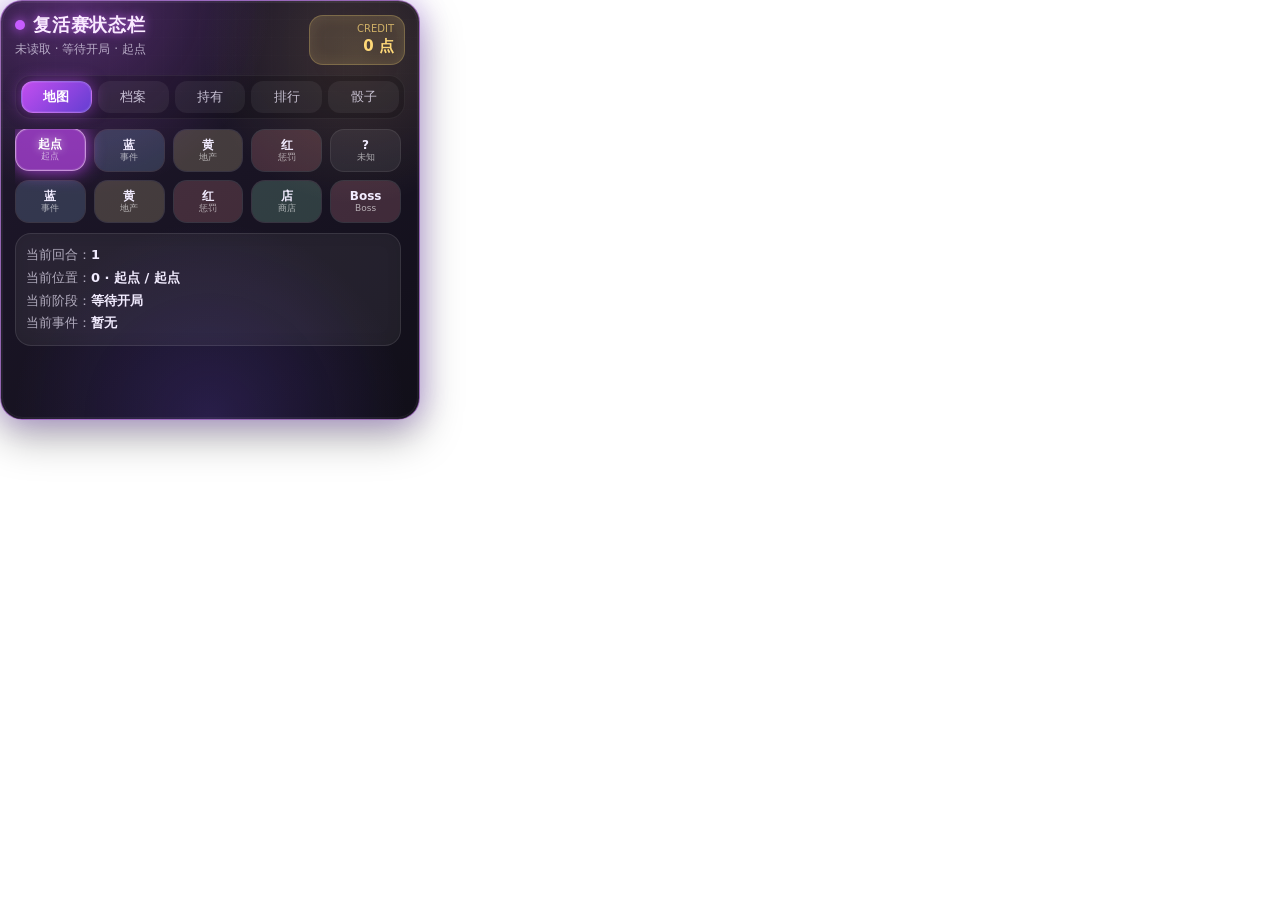
==== commit 2500b87f: "Update status.html" ====
--- a/status.html
+++ b/status.html
@@ -3,44 +3,916 @@
 <head>
   <meta charset="UTF-8" />
   <style>
-    body{margin:0;padding:0;background:transparent;font-family:"Microsoft YaHei","PingFang SC",sans-serif}.dead-status-panel{width:320px;height:320px;box-sizing:border-box;border:1px solid rgba(160,120,255,.68);border-radius:14px;background:linear-gradient(145deg,rgba(35,28,48,.97),rgba(18,15,25,.97));color:#eee8ff;padding:12px;box-shadow:0 0 18px rgba(126,87,194,.36);overflow:hidden}.title{display:flex;justify-content:space-between;align-items:center;font-size:16px;font-weight:700;color:#f2ddff;margin-bottom:4px;text-shadow:0 0 8px rgba(205,135,255,.7)}.credit{font-size:12px;color:#ffd978;text-shadow:none;white-space:nowrap}.sub{font-size:11px;opacity:.78;margin-bottom:8px;white-space:nowrap;overflow:hidden;text-overflow:ellipsis}.tabs{display:flex;gap:4px;margin-bottom:8px}.tab{flex:1;height:28px;border-radius:8px;background:rgba(255,255,255,.08);color:#eee8ff;font-size:12px;border:1px solid rgba(255,255,255,.08);cursor:pointer;padding:0}.tab.active{background:linear-gradient(135deg,rgba(183,68,255,.8),rgba(104,54,200,.85));box-shadow:0 0 10px rgba(190,80,255,.55);font-weight:700}.content{height:226px;overflow:hidden;font-size:12px}.grid{display:grid;grid-template-columns:repeat(5,1fr);gap:6px;margin-top:6px;margin-bottom:10px}.cell{height:31px;border-radius:8px;background:rgba(255,255,255,.08);display:flex;align-items:center;justify-content:center;font-size:11px;border:1px solid rgba(255,255,255,.06)}.cell.current{background:rgba(202,75,255,.62);box-shadow:0 0 10px rgba(202,75,255,.8);font-weight:700}.line{line-height:1.72;white-space:nowrap;overflow:hidden;text-overflow:ellipsis}.label{opacity:.72}.items{padding-left:16px;margin:4px 0 0;line-height:1.7}.empty{opacity:.72;line-height:1.7}.rank-list{display:flex;flex-direction:column;gap:6px;margin-top:6px}.rank-row{display:grid;grid-template-columns:32px 1fr 72px;gap:6px;align-items:center;padding:6px 8px;border-radius:8px;background:rgba(255,255,255,.07);border:1px solid rgba(255,255,255,.06)}.rank-row.player{background:rgba(202,75,255,.24);border-color:rgba(202,75,255,.42)}.dice-box{text-align:center;padding-top:10px}.dice-num{width:76px;height:76px;margin:10px auto;border-radius:18px;background:rgba(255,255,255,.09);border:1px solid rgba(255,255,255,.14);box-shadow:inset 0 0 18px rgba(255,255,255,.05),0 0 14px rgba(180,80,255,.22);display:flex;align-items:center;justify-content:center;font-size:34px;font-weight:800;color:#fff0ff}.dice-btn{width:126px;height:34px;border:none;border-radius:999px;cursor:pointer;color:#fff;font-weight:700;background:linear-gradient(135deg,rgba(203,75,255,.95),rgba(112,70,210,.95));box-shadow:0 0 12px rgba(190,80,255,.42)}.dice-btn:disabled{opacity:.45;cursor:not-allowed;filter:grayscale(.2)}.dice-btn:active:not(:disabled){transform:scale(.98)}.notice{margin-top:10px;opacity:.72;font-size:11px;line-height:1.5}.archived{display:none!important}
+    :root {
+      --panel-w: 420px;
+      --panel-h: 420px;
+      --bg-1: rgba(28, 20, 42, 0.98);
+      --bg-2: rgba(12, 10, 20, 0.98);
+      --line: rgba(210, 170, 255, 0.28);
+      --line-strong: rgba(215, 145, 255, 0.66);
+      --text: #f2ecff;
+      --muted: rgba(242, 236, 255, 0.68);
+      --gold: #ffd978;
+      --purple: #c65cff;
+      --purple-dark: #6f45dd;
+      --danger: #ff6b8b;
+      --blue: #68b7ff;
+      --yellow: #ffd978;
+      --red: #ff6b75;
+      --green: #75ffbb;
+    }
+
+    * {
+      box-sizing: border-box;
+    }
+
+    body {
+      margin: 0;
+      padding: 0;
+      background: transparent;
+      font-family: "Microsoft YaHei", "PingFang SC", system-ui, sans-serif;
+    }
+
+    .dead-status-panel {
+      width: var(--panel-w);
+      height: var(--panel-h);
+      position: relative;
+      color: var(--text);
+      border: 1px solid var(--line-strong);
+      border-radius: 22px;
+      padding: 14px;
+      overflow: hidden;
+      background:
+        radial-gradient(circle at 18% 0%, rgba(203, 89, 255, 0.28), transparent 36%),
+        radial-gradient(circle at 85% 12%, rgba(255, 210, 120, 0.14), transparent 30%),
+        radial-gradient(circle at 50% 100%, rgba(92, 62, 185, 0.28), transparent 42%),
+        linear-gradient(145deg, var(--bg-1), var(--bg-2));
+      box-shadow:
+        0 0 0 1px rgba(255,255,255,0.05) inset,
+        0 0 28px rgba(150, 70, 255, 0.33),
+        0 16px 42px rgba(0,0,0,0.34);
+    }
+
+    .dead-status-panel::before {
+      content: "";
+      position: absolute;
+      inset: 0;
+      pointer-events: none;
+      background:
+        linear-gradient(rgba(255,255,255,0.035) 1px, transparent 1px),
+        linear-gradient(90deg, rgba(255,255,255,0.028) 1px, transparent 1px);
+      background-size: 18px 18px;
+      opacity: 0.36;
+      mask-image: linear-gradient(to bottom, black, transparent 88%);
+    }
+
+    .dead-status-panel::after {
+      content: "";
+      position: absolute;
+      inset: 1px;
+      pointer-events: none;
+      border-radius: 21px;
+      border: 1px solid rgba(255,255,255,0.06);
+    }
+
+    .archived {
+      display: none !important;
+    }
+
+    .top {
+      position: relative;
+      z-index: 1;
+      display: flex;
+      align-items: flex-start;
+      justify-content: space-between;
+      gap: 10px;
+      margin-bottom: 10px;
+    }
+
+    .title-wrap {
+      min-width: 0;
+    }
+
+    .title {
+      display: flex;
+      align-items: center;
+      gap: 8px;
+      font-size: 18px;
+      font-weight: 900;
+      letter-spacing: 0.8px;
+      color: #f9eaff;
+      text-shadow: 0 0 10px rgba(205, 105, 255, 0.82);
+      line-height: 1.15;
+    }
+
+    .title-dot {
+      width: 10px;
+      height: 10px;
+      border-radius: 50%;
+      background: var(--purple);
+      box-shadow: 0 0 12px var(--purple);
+      flex: 0 0 auto;
+    }
+
+    .sub {
+      margin-top: 5px;
+      font-size: 12px;
+      color: var(--muted);
+      white-space: nowrap;
+      overflow: hidden;
+      text-overflow: ellipsis;
+      max-width: 270px;
+    }
+
+    .credit-card {
+      min-width: 96px;
+      padding: 8px 10px;
+      border-radius: 14px;
+      background: rgba(255, 217, 120, 0.12);
+      border: 1px solid rgba(255, 217, 120, 0.28);
+      text-align: right;
+      box-shadow: 0 0 16px rgba(255, 217, 120, 0.12) inset;
+    }
+
+    .credit-label {
+      font-size: 10px;
+      color: rgba(255, 217, 120, 0.72);
+      line-height: 1;
+    }
+
+    .credit {
+      margin-top: 3px;
+      font-size: 15px;
+      color: var(--gold);
+      font-weight: 900;
+      white-space: nowrap;
+    }
+
+    .tabs {
+      position: relative;
+      z-index: 1;
+      display: grid;
+      grid-template-columns: repeat(5, 1fr);
+      gap: 6px;
+      margin-bottom: 10px;
+      padding: 5px;
+      border-radius: 16px;
+      background: rgba(0,0,0,0.18);
+      border: 1px solid rgba(255,255,255,0.06);
+    }
+
+    .tab {
+      height: 32px;
+      border-radius: 12px;
+      border: 1px solid transparent;
+      background: rgba(255,255,255,0.06);
+      color: rgba(242,236,255,0.78);
+      font-size: 13px;
+      cursor: pointer;
+      padding: 0;
+      transition: 0.16s ease;
+    }
+
+    .tab:hover {
+      color: #fff;
+      background: rgba(255,255,255,0.1);
+    }
+
+    .tab.active {
+      color: #fff;
+      font-weight: 900;
+      background: linear-gradient(135deg, rgba(207, 83, 255, 0.92), rgba(105, 65, 220, 0.94));
+      border-color: rgba(255,255,255,0.2);
+      box-shadow:
+        0 0 16px rgba(196, 82, 255, 0.52),
+        0 0 0 1px rgba(255,255,255,0.08) inset;
+    }
+
+    .content {
+      position: relative;
+      z-index: 1;
+      height: 304px;
+      overflow: hidden;
+      font-size: 13px;
+    }
+
+    .section {
+      height: 100%;
+      overflow: auto;
+      padding-right: 4px;
+    }
+
+    .section::-webkit-scrollbar {
+      width: 5px;
+    }
+
+    .section::-webkit-scrollbar-thumb {
+      background: rgba(210, 145, 255, 0.35);
+      border-radius: 999px;
+    }
+
+    .glass {
+      background: rgba(255,255,255,0.065);
+      border: 1px solid rgba(255,255,255,0.085);
+      border-radius: 16px;
+      padding: 10px;
+      margin-bottom: 8px;
+      box-shadow: 0 0 14px rgba(0,0,0,0.12) inset;
+    }
+
+    .line {
+      line-height: 1.75;
+      white-space: nowrap;
+      overflow: hidden;
+      text-overflow: ellipsis;
+    }
+
+    .label {
+      color: var(--muted);
+    }
+
+    .value {
+      color: var(--text);
+      font-weight: 650;
+    }
+
+    .grid {
+      display: grid;
+      grid-template-columns: repeat(5, 1fr);
+      gap: 8px;
+      margin-bottom: 10px;
+    }
+
+    .cell {
+      height: 43px;
+      border-radius: 14px;
+      background: rgba(255,255,255,0.07);
+      display: flex;
+      align-items: center;
+      justify-content: center;
+      flex-direction: column;
+      gap: 2px;
+      font-size: 12px;
+      border: 1px solid rgba(255,255,255,0.075);
+      position: relative;
+      overflow: hidden;
+    }
+
+    .cell::before {
+      content: "";
+      position: absolute;
+      inset: 0;
+      opacity: 0.12;
+    }
+
+    .cell.event::before {
+      background: var(--blue);
+    }
+
+    .cell.land::before {
+      background: var(--yellow);
+    }
+
+    .cell.punish::before {
+      background: var(--red);
+    }
+
+    .cell.shop::before {
+      background: var(--green);
+    }
+
+    .cell.boss::before {
+      background: var(--danger);
+    }
+
+    .cell-name {
+      position: relative;
+      z-index: 1;
+      font-weight: 900;
+      line-height: 1;
+    }
+
+    .cell-type {
+      position: relative;
+      z-index: 1;
+      font-size: 9px;
+      color: rgba(255,255,255,0.62);
+      line-height: 1;
+    }
+
+    .cell.current {
+      background: rgba(202,75,255,0.62);
+      border-color: rgba(255,230,255,0.52);
+      box-shadow:
+        0 0 18px rgba(202,75,255,0.82),
+        0 0 0 1px rgba(255,255,255,0.12) inset;
+      transform: translateY(-1px);
+    }
+
+    .cell.current .cell-name {
+      color: #fff;
+      text-shadow: 0 0 8px rgba(255,255,255,0.6);
+    }
+
+    .pill-row {
+      display: flex;
+      gap: 6px;
+      flex-wrap: wrap;
+      margin-top: 6px;
+    }
+
+    .pill {
+      display: inline-flex;
+      align-items: center;
+      min-height: 24px;
+      padding: 4px 8px;
+      border-radius: 999px;
+      background: rgba(255,255,255,0.075);
+      border: 1px solid rgba(255,255,255,0.08);
+      color: rgba(242,236,255,0.86);
+      font-size: 12px;
+    }
+
+    .ability-box {
+      border-color: rgba(202, 92, 255, 0.26);
+      background: rgba(202, 92, 255, 0.09);
+    }
+
+    .item-list {
+      display: flex;
+      flex-direction: column;
+      gap: 6px;
+      margin-top: 6px;
+    }
+
+    .item {
+      padding: 8px 9px;
+      border-radius: 12px;
+      background: rgba(255,255,255,0.065);
+      border: 1px solid rgba(255,255,255,0.075);
+      line-height: 1.45;
+    }
+
+    .empty {
+      color: var(--muted);
+      line-height: 1.7;
+    }
+
+    .rank-list {
+      display: flex;
+      flex-direction: column;
+      gap: 7px;
+    }
+
+    .rank-row {
+      display: grid;
+      grid-template-columns: 42px 1fr 82px;
+      gap: 8px;
+      align-items: center;
+      padding: 9px 10px;
+      border-radius: 14px;
+      background: rgba(255,255,255,0.07);
+      border: 1px solid rgba(255,255,255,0.075);
+    }
+
+    .rank-row.player {
+      background: linear-gradient(135deg, rgba(202,75,255,0.27), rgba(255,217,120,0.1));
+      border-color: rgba(202,75,255,0.45);
+      box-shadow: 0 0 16px rgba(202,75,255,0.18);
+    }
+
+    .rank-no {
+      color: var(--gold);
+      font-weight: 900;
+    }
+
+    .rank-name {
+      min-width: 0;
+      overflow: hidden;
+      text-overflow: ellipsis;
+      white-space: nowrap;
+      font-weight: 750;
+    }
+
+    .rank-credit {
+      text-align: right;
+      color: var(--gold);
+      font-weight: 850;
+    }
+
+    .dice-box {
+      height: 100%;
+      display: flex;
+      flex-direction: column;
+      align-items: center;
+      justify-content: center;
+      text-align: center;
+      gap: 10px;
+    }
+
+    .dice-phase {
+      max-width: 100%;
+      color: var(--muted);
+      white-space: nowrap;
+      overflow: hidden;
+      text-overflow: ellipsis;
+    }
+
+    .dice-num {
+      width: 108px;
+      height: 108px;
+      border-radius: 26px;
+      background:
+        radial-gradient(circle at 25% 20%, rgba(255,255,255,0.24), transparent 28%),
+        linear-gradient(145deg, rgba(255,255,255,0.13), rgba(255,255,255,0.045));
+      border: 1px solid rgba(255,255,255,0.18);
+      box-shadow:
+        inset 0 0 28px rgba(255,255,255,0.05),
+        0 0 22px rgba(180,80,255,0.34);
+      display: flex;
+      align-items: center;
+      justify-content: center;
+      font-size: 48px;
+      font-weight: 950;
+      color: #fff0ff;
+      text-shadow: 0 0 14px rgba(255,255,255,0.48);
+    }
+
+    .dice-btn {
+      width: 154px;
+      height: 42px;
+      border: none;
+      border-radius: 999px;
+      cursor: pointer;
+      color: #fff;
+      font-weight: 900;
+      font-size: 15px;
+      background: linear-gradient(135deg, rgba(214, 78, 255, .98), rgba(112, 70, 210, .98));
+      box-shadow:
+        0 0 16px rgba(190,80,255,.46),
+        0 0 0 1px rgba(255,255,255,0.1) inset;
+    }
+
+    .dice-btn:disabled {
+      opacity: .48;
+      cursor: not-allowed;
+      filter: grayscale(.25);
+    }
+
+    .dice-btn:active:not(:disabled) {
+      transform: scale(.98);
+    }
+
+    .notice {
+      color: var(--muted);
+      font-size: 12px;
+      line-height: 1.55;
+      max-width: 310px;
+    }
+
+    .error {
+      color: #ffd1dc;
+      background: rgba(255, 107, 139, 0.12);
+      border: 1px solid rgba(255, 107, 139, 0.28);
+      border-radius: 14px;
+      padding: 10px;
+      line-height: 1.6;
+    }
   </style>
 </head>
+
 <body>
   <div class="dead-status-panel" data-dead-panel="true">
-    <div class="title"><span>复活赛状态栏</span><span class="credit" data-role="credit">信用点 0</span></div>
-    <div class="sub" data-role="subtitle">读取状态中...</div>
+    <div class="top">
+      <div class="title-wrap">
+        <div class="title"><span class="title-dot"></span><span>复活赛状态栏</span></div>
+        <div class="sub" data-role="subtitle">读取状态中...</div>
+      </div>
+      <div class="credit-card">
+        <div class="credit-label">CREDIT</div>
+        <div class="credit" data-role="credit">0 点</div>
+      </div>
+    </div>
+
     <div class="tabs">
-      <button class="tab active" data-tab="map">地图</button><button class="tab" data-tab="profile">档案</button><button class="tab" data-tab="items">持有</button><button class="tab" data-tab="rank">排行</button><button class="tab" data-tab="dice">骰子</button>
+      <button class="tab active" data-tab="map">地图</button>
+      <button class="tab" data-tab="profile">档案</button>
+      <button class="tab" data-tab="items">持有</button>
+      <button class="tab" data-tab="rank">排行</button>
+      <button class="tab" data-tab="dice">骰子</button>
     </div>
+
     <div class="content" data-role="content"></div>
   </div>
+
 <script>
 (function(){
-  const STORAGE_KEY="dead_revive_game_state_v1";
-  const panel=document.currentScript.previousElementSibling;
-  const panelId="dead-panel-"+Date.now()+"-"+Math.random().toString(16).slice(2);
-  let currentTab="map";
-  let submitted=false;
-  panel.dataset.deadPanelId=panelId;
-  panel.dataset.deadPanelTime=String(Date.now());
-
-  const FALLBACK_STATE={玩家档案:{姓名:"未读取",年龄:"未读取",性别:"未读取",生前职业:"未读取",性格倾向:"未读取",死亡原因:"未读取",外貌特征:"未读取",背景故事:"未读取",遗愿执念:"未读取"},主角状态:{姓名:"未读取",身份:"复活赛参赛亡者",当前状态:"未读取状态",特殊能力:"等待生成",初始道具:"等待生成",状态效果:[]},资产:{信用点:0,排名:1},排行榜:[{名次:1,姓名:"未读取",信用点:0,标记:"玩家"}],复活赛:{阶段:"等待开局",当前回合:1,当前场景:"未读取状态",当前事件:"暂无",可投骰:false},地图:{名称:"地狱复活赛棋盘",当前位置:0,当前格子名称:"起点",当前格子类型:"起点",格子列表:[{index:0,name:"起点",type:"起点"},{index:1,name:"蓝",type:"事件"},{index:2,name:"黄",type:"地产"},{index:3,name:"红",type:"惩罚"},{index:4,name:"?",type:"未知"},{index:5,name:"蓝",type:"事件"},{index:6,name:"黄",type:"地产"},{index:7,name:"红",type:"惩罚"},{index:8,name:"店",type:"商店"},{index:9,name:"Boss",type:"Boss"}]},持有物:{信用点:0,道具:[],装备:[],关键物品:[]},骰子:{可掷骰:false,最近点数:null,最近时间:"",历史:[]}};
-  function $(sel){return panel.querySelector(sel)}
-  function escapeHtml(value){return String(value??"").replaceAll("&","&amp;").replaceAll("<","&lt;").replaceAll(">","&gt;").replaceAll('"',"&quot;").replaceAll("'","&#039;")}
-  function getCandidates(){const list=[];try{list.push(window)}catch(e){}try{if(window.parent&&!list.includes(window.parent))list.push(window.parent)}catch(e){}try{if(window.top&&!list.includes(window.top))list.push(window.top)}catch(e){}return list}
-  function getState(){for(const target of getCandidates()){try{if(target&&typeof target.DeadGetGameState==="function"){const state=target.DeadGetGameState();if(state)return state}}catch(e){}}try{const raw=localStorage.getItem(STORAGE_KEY);if(raw)return JSON.parse(raw)}catch(e){}return FALLBACK_STATE}
-  function callRoll(){for(const target of getCandidates()){try{if(target&&typeof target.DeadRollDiceAndSubmit==="function")return target.DeadRollDiceAndSubmit();if(target&&typeof target.DeadRollDice==="function")return target.DeadRollDice()}catch(e){}}return{ok:false,message:"未找到 DeadRollDice，请确认开局自动化 v2.0 已启用。"}}
-  function arrText(arr){if(!Array.isArray(arr)||arr.length===0)return"暂无";return arr.map(item=>typeof item==="string"?item:(item.name||item.名称||JSON.stringify(item))).join("、")}
-  function enforceOnlyLatestPanel(){try{const panels=Array.from(document.querySelectorAll('.dead-status-panel[data-dead-panel="true"]'));if(panels.length<=1)return true;const latest=panels[panels.length-1];panels.forEach(p=>{if(p!==latest){p.classList.add('archived');p.dataset.archived="true"}else{p.classList.remove('archived');p.dataset.archived="false"}});return latest===panel}catch(e){return true}}
-  function renderMap(state){const map=state.地图||FALLBACK_STATE.地图,race=state.复活赛||FALLBACK_STATE.复活赛,cells=map.格子列表||FALLBACK_STATE.地图.格子列表,pos=Number(map.当前位置||0);return `<div class="grid">${cells.map(cell=>`<div class="cell ${Number(cell.index)===pos?"current":""}">${escapeHtml(cell.name||cell.名称||cell.index)}</div>`).join("")}</div><div class="line"><span class="label">当前回合：</span>${escapeHtml(race.当前回合||1)}</div><div class="line"><span class="label">当前位置：</span>${escapeHtml(map.当前格子名称||"起点")} / ${escapeHtml(map.当前格子类型||"起点")}</div><div class="line"><span class="label">当前阶段：</span>${escapeHtml(race.阶段||"未知")}</div><div class="line"><span class="label">当前事件：</span>${escapeHtml(race.当前事件||"暂无")}</div>`}
-  function renderProfile(state){const p=state.玩家档案||FALLBACK_STATE.玩家档案,s=state.主角状态||FALLBACK_STATE.主角状态;return `<div class="line"><span class="label">姓名：</span>${escapeHtml(p.姓名)}</div><div class="line"><span class="label">年龄：</span>${escapeHtml(p.年龄)}</div><div class="line"><span class="label">性别：</span>${escapeHtml(p.性别)}</div><div class="line"><span class="label">生前职业：</span>${escapeHtml(p.生前职业)}</div><div class="line"><span class="label">死亡原因：</span>${escapeHtml(p.死亡原因)}</div><div class="line"><span class="label">当前状态：</span>${escapeHtml(s.当前状态)}</div><div class="line"><span class="label">特殊能力：</span>${escapeHtml(s.特殊能力)}</div><div class="line"><span class="label">初始道具：</span>${escapeHtml(s.初始道具)}</div>`}
-  function renderItems(state){const items=state.持有物||FALLBACK_STATE.持有物,asset=state.资产||FALLBACK_STATE.资产;return `<div class="line"><span class="label">信用点：</span>${escapeHtml(asset.信用点??items.信用点??0)}</div><div class="line"><span class="label">道具：</span></div><ul class="items">${(items.道具&&items.道具.length)?items.道具.map(x=>`<li>${escapeHtml(typeof x==="string"?x:(x.name||x.名称||"未命名道具"))}</li>`).join(""):`<li class="empty">暂无</li>`}</ul><div class="line"><span class="label">装备：</span>${escapeHtml(arrText(items.装备))}</div><div class="line"><span class="label">关键物品：</span>${escapeHtml(arrText(items.关键物品))}</div>`}
-  function renderRank(state){const rank=Array.isArray(state.排行榜)?state.排行榜:FALLBACK_STATE.排行榜;return `<div class="rank-list">${rank.map(row=>`<div class="rank-row ${row.标记==="玩家"?"player":""}"><div>#${escapeHtml(row.名次)}</div><div>${escapeHtml(row.姓名)}</div><div>${escapeHtml(row.信用点||0)} 点</div></div>`).join("")}</div>`}
-  function renderDice(state){const dice=state.骰子||FALLBACK_STATE.骰子,race=state.复活赛||FALLBACK_STATE.复活赛,point=dice.最近点数===null||dice.最近点数===undefined?"?":dice.最近点数,canRoll=dice.可掷骰!==false&&race.可投骰!==false&&!submitted;return `<div class="dice-box"><div class="line"><span class="label">阶段：</span>${escapeHtml(race.阶段||"未知")}</div><div class="dice-num">${escapeHtml(point)}</div><button class="dice-btn" data-role="roll" ${canRoll?"":"disabled"}>${submitted?"已提交":"掷骰"}</button><div class="notice">点击后会自动提交给 AI 结算格子事件。<br>最近时间：${escapeHtml(dice.最近时间||"暂无")}</div></div>`}
-  function render(){const isLatest=enforceOnlyLatestPanel();if(!isLatest)return;const state=getState(),profile=state.玩家档案||FALLBACK_STATE.玩家档案,race=state.复活赛||FALLBACK_STATE.复活赛,map=state.地图||FALLBACK_STATE.地图,asset=state.资产||FALLBACK_STATE.资产;$("[data-role='subtitle']").textContent=`${profile.姓名||"未读取"} · ${race.阶段||"未知"} · ${map.当前格子名称||"起点"}`;$("[data-role='credit']").textContent=`信用点 ${asset.信用点??0}`;const content=$("[data-role='content']");if(currentTab==="map")content.innerHTML=renderMap(state);if(currentTab==="profile")content.innerHTML=renderProfile(state);if(currentTab==="items")content.innerHTML=renderItems(state);if(currentTab==="rank")content.innerHTML=renderRank(state);if(currentTab==="dice"){content.innerHTML=renderDice(state);const btn=$("[data-role='roll']");if(btn)btn.onclick=()=>{const result=callRoll();if(!result||!result.ok){alert(result?.message||"掷骰失败");return}submitted=true;render()}}}
-  panel.querySelectorAll(".tab").forEach(btn=>{btn.addEventListener("click",()=>{panel.querySelectorAll(".tab").forEach(x=>x.classList.remove("active"));btn.classList.add("active");currentTab=btn.dataset.tab;render()})});
-  render();setInterval(render,1000);
+  const STORAGE_KEY = "dead_revive_game_state_v1";
+
+  function getCurrentPanel() {
+    try {
+      const panels = Array.from(document.querySelectorAll('.dead-status-panel[data-dead-panel="true"]'));
+      return panels[panels.length - 1] || null;
+    } catch (e) {
+      return null;
+    }
+  }
+
+  const panel = getCurrentPanel();
+  if (!panel) return;
+
+  const panelId = "dead-panel-" + Date.now() + "-" + Math.random().toString(16).slice(2);
+  let currentTab = "map";
+  let submitted = false;
+
+  panel.dataset.deadPanelId = panelId;
+  panel.dataset.deadPanelTime = String(Date.now());
+
+  const FALLBACK_STATE = {
+    玩家档案: {
+      姓名: "未读取",
+      年龄: "未读取",
+      性别: "未读取",
+      生前职业: "未读取",
+      性格倾向: "未读取",
+      死亡原因: "未读取",
+      外貌特征: "未读取",
+      背景故事: "未读取",
+      遗愿执念: "未读取"
+    },
+    主角状态: {
+      姓名: "未读取",
+      身份: "复活赛参赛亡者",
+      当前状态: "未读取状态",
+      特殊能力: "等待生成",
+      初始道具: "等待生成",
+      状态效果: []
+    },
+    资产: {
+      信用点: 0,
+      排名: 1
+    },
+    排行榜: [
+      { 名次: 1, 姓名: "未读取", 信用点: 0, 标记: "玩家" }
+    ],
+    复活赛: {
+      阶段: "等待开局",
+      当前回合: 1,
+      当前场景: "未读取状态",
+      当前事件: "暂无",
+      可投骰: false
+    },
+    地图: {
+      名称: "地狱复活赛棋盘",
+      当前位置: 0,
+      当前格子名称: "起点",
+      当前格子类型: "起点",
+      格子列表: [
+        { index: 0, name: "起点", type: "起点" },
+        { index: 1, name: "蓝", type: "事件" },
+        { index: 2, name: "黄", type: "地产" },
+        { index: 3, name: "红", type: "惩罚" },
+        { index: 4, name: "?", type: "未知" },
+        { index: 5, name: "蓝", type: "事件" },
+        { index: 6, name: "黄", type: "地产" },
+        { index: 7, name: "红", type: "惩罚" },
+        { index: 8, name: "店", type: "商店" },
+        { index: 9, name: "Boss", type: "Boss" }
+      ]
+    },
+    持有物: {
+      信用点: 0,
+      道具: [],
+      装备: [],
+      关键物品: []
+    },
+    骰子: {
+      可掷骰: false,
+      最近点数: null,
+      最近移动: null,
+      最近时间: "",
+      历史: []
+    }
+  };
+
+  function $(sel) {
+    return panel.querySelector(sel);
+  }
+
+  function escapeHtml(value) {
+    return String(value ?? "")
+      .replaceAll("&", "&amp;")
+      .replaceAll("<", "&lt;")
+      .replaceAll(">", "&gt;")
+      .replaceAll('"', "&quot;")
+      .replaceAll("'", "&#039;");
+  }
+
+  function getCandidates() {
+    const list = [];
+
+    try { list.push(window); } catch (e) {}
+
+    try {
+      if (window.parent && !list.includes(window.parent)) list.push(window.parent);
+    } catch (e) {}
+
+    try {
+      if (window.top && !list.includes(window.top)) list.push(window.top);
+    } catch (e) {}
+
+    return list;
+  }
+
+  function readLocalStorageFromTargets() {
+    for (const target of getCandidates()) {
+      try {
+        const raw = target.localStorage.getItem(STORAGE_KEY);
+        if (raw) {
+          const state = JSON.parse(raw);
+          if (state && typeof state === "object") return state;
+        }
+      } catch (e) {}
+    }
+
+    return null;
+  }
+
+  function getState() {
+    for (const target of getCandidates()) {
+      try {
+        if (target && typeof target.DeadGetGameState === "function") {
+          const state = target.DeadGetGameState();
+          if (state && typeof state === "object") return state;
+        }
+      } catch (e) {}
+    }
+
+    const fromStorage = readLocalStorageFromTargets();
+    if (fromStorage) return fromStorage;
+
+    return FALLBACK_STATE;
+  }
+
+  function callRoll() {
+    for (const target of getCandidates()) {
+      try {
+        if (target && typeof target.DeadRollDiceAndSubmit === "function") {
+          return target.DeadRollDiceAndSubmit();
+        }
+        if (target && typeof target.DeadRollDice === "function") {
+          return target.DeadRollDice();
+        }
+      } catch (e) {}
+    }
+
+    return {
+      ok: false,
+      message: "未找到 DeadRollDice，请确认开局自动化脚本已启用。"
+    };
+  }
+
+  function arrText(arr) {
+    if (!Array.isArray(arr) || arr.length === 0) return "暂无";
+
+    return arr.map(item => {
+      if (typeof item === "string") return item;
+      return item.name || item.名称 || JSON.stringify(item);
+    }).join("、");
+  }
+
+  function listItems(arr) {
+    if (!Array.isArray(arr) || arr.length === 0) {
+      return `<div class="empty">暂无</div>`;
+    }
+
+    return `<div class="item-list">${
+      arr.map(item => {
+        const text = typeof item === "string" ? item : (item.name || item.名称 || JSON.stringify(item));
+        return `<div class="item">${escapeHtml(text)}</div>`;
+      }).join("")
+    }</div>`;
+  }
+
+  function cellClass(type) {
+    const t = String(type || "");
+    if (t.includes("事件") || t.includes("蓝")) return "event";
+    if (t.includes("地产") || t.includes("黄")) return "land";
+    if (t.includes("惩罚") || t.includes("红")) return "punish";
+    if (t.includes("商店") || t.includes("店")) return "shop";
+    if (t.includes("Boss") || t.includes("boss")) return "boss";
+    return "";
+  }
+
+  function enforceOnlyLatestPanel() {
+    try {
+      const panels = Array.from(document.querySelectorAll('.dead-status-panel[data-dead-panel="true"]'));
+      if (panels.length <= 1) return true;
+
+      const latest = panels[panels.length - 1];
+
+      panels.forEach(p => {
+        if (p !== latest) {
+          p.classList.add("archived");
+          p.dataset.archived = "true";
+        } else {
+          p.classList.remove("archived");
+          p.dataset.archived = "false";
+        }
+      });
+
+      return latest === panel;
+    } catch (e) {
+      return true;
+    }
+  }
+
+  function renderMap(state) {
+    const map = state.地图 || FALLBACK_STATE.地图;
+    const race = state.复活赛 || FALLBACK_STATE.复活赛;
+    const cells = Array.isArray(map.格子列表) ? map.格子列表 : FALLBACK_STATE.地图.格子列表;
+    const pos = Number(map.当前位置 || 0);
+
+    return `
+      <div class="section">
+        <div class="grid">
+          ${cells.map(cell => {
+            const name = cell.name || cell.名称 || cell.index;
+            const type = cell.type || cell.类型 || "";
+            return `
+              <div class="cell ${cellClass(type)} ${Number(cell.index) === pos ? "current" : ""}">
+                <div class="cell-name">${escapeHtml(name)}</div>
+                <div class="cell-type">${escapeHtml(type)}</div>
+              </div>
+            `;
+          }).join("")}
+        </div>
+
+        <div class="glass">
+          <div class="line"><span class="label">当前回合：</span><span class="value">${escapeHtml(race.当前回合 || 1)}</span></div>
+          <div class="line"><span class="label">当前位置：</span><span class="value">${escapeHtml(map.当前位置 ?? 0)} · ${escapeHtml(map.当前格子名称 || "起点")} / ${escapeHtml(map.当前格子类型 || "起点")}</span></div>
+          <div class="line"><span class="label">当前阶段：</span><span class="value">${escapeHtml(race.阶段 || "未知")}</span></div>
+          <div class="line"><span class="label">当前事件：</span><span class="value">${escapeHtml(race.当前事件 || "暂无")}</span></div>
+        </div>
+      </div>
+    `;
+  }
+
+  function renderProfile(state) {
+    const p = state.玩家档案 || FALLBACK_STATE.玩家档案;
+    const s = state.主角状态 || FALLBACK_STATE.主角状态;
+
+    return `
+      <div class="section">
+        <div class="glass">
+          <div class="line"><span class="label">姓名：</span><span class="value">${escapeHtml(p.姓名)}</span></div>
+          <div class="line"><span class="label">年龄：</span><span class="value">${escapeHtml(p.年龄)}</span></div>
+          <div class="line"><span class="label">性别：</span><span class="value">${escapeHtml(p.性别)}</span></div>
+          <div class="line"><span class="label">生前职业：</span><span class="value">${escapeHtml(p.生前职业)}</span></div>
+          <div class="line"><span class="label">性格倾向：</span><span class="value">${escapeHtml(p.性格倾向)}</span></div>
+          <div class="line"><span class="label">死亡原因：</span><span class="value">${escapeHtml(p.死亡原因)}</span></div>
+        </div>
+
+        <div class="glass ability-box">
+          <div class="line"><span class="label">当前状态：</span><span class="value">${escapeHtml(s.当前状态)}</span></div>
+          <div class="line"><span class="label">特殊能力：</span><span class="value">${escapeHtml(s.特殊能力)}</span></div>
+          <div class="line"><span class="label">初始道具：</span><span class="value">${escapeHtml(s.初始道具)}</span></div>
+          <div class="line"><span class="label">状态效果：</span><span class="value">${escapeHtml(arrText(s.状态效果))}</span></div>
+        </div>
+
+        <div class="pill-row">
+          <span class="pill">背景：${escapeHtml(p.背景故事 || "暂无")}</span>
+          <span class="pill">执念：${escapeHtml(p.遗愿执念 || "暂无")}</span>
+        </div>
+      </div>
+    `;
+  }
+
+  function renderItems(state) {
+    const items = state.持有物 || FALLBACK_STATE.持有物;
+    const asset = state.资产 || FALLBACK_STATE.资产;
+    const s = state.主角状态 || FALLBACK_STATE.主角状态;
+
+    const mergedTools = Array.isArray(items.道具) ? [...items.道具] : [];
+    if (s.初始道具 && s.初始道具 !== "等待生成" && !mergedTools.includes(s.初始道具)) {
+      mergedTools.unshift(s.初始道具);
+    }
+
+    return `
+      <div class="section">
+        <div class="glass">
+          <div class="line"><span class="label">信用点：</span><span class="value">${escapeHtml(asset.信用点 ?? items.信用点 ?? 0)}</span></div>
+          <div class="line"><span class="label">当前排名：</span><span class="value">#${escapeHtml(asset.排名 ?? 1)}</span></div>
+        </div>
+
+        <div class="glass">
+          <div class="line"><span class="label">道具：</span></div>
+          ${listItems(mergedTools)}
+        </div>
+
+        <div class="glass">
+          <div class="line"><span class="label">装备：</span><span class="value">${escapeHtml(arrText(items.装备))}</span></div>
+          <div class="line"><span class="label">关键物品：</span><span class="value">${escapeHtml(arrText(items.关键物品))}</span></div>
+        </div>
+      </div>
+    `;
+  }
+
+  function renderRank(state) {
+    const rank = Array.isArray(state.排行榜) ? state.排行榜 : FALLBACK_STATE.排行榜;
+
+    return `
+      <div class="section">
+        <div class="rank-list">
+          ${rank.map(row => `
+            <div class="rank-row ${row.标记 === "玩家" ? "player" : ""}">
+              <div class="rank-no">#${escapeHtml(row.名次)}</div>
+              <div class="rank-name">${escapeHtml(row.姓名)}</div>
+              <div class="rank-credit">${escapeHtml(row.信用点 || 0)} 点</div>
+            </div>
+          `).join("")}
+        </div>
+      </div>
+    `;
+  }
+
+  function renderDice(state) {
+    const dice = state.骰子 || FALLBACK_STATE.骰子;
+    const race = state.复活赛 || FALLBACK_STATE.复活赛;
+
+    const point = dice.最近点数 === null || dice.最近点数 === undefined ? "?" : dice.最近点数;
+    const canRoll = dice.可掷骰 !== false && race.可投骰 !== false && !submitted;
+
+    return `
+      <div class="section">
+        <div class="dice-box">
+          <div class="dice-phase">${escapeHtml(race.阶段 || "未知")}</div>
+          <div class="dice-num">${escapeHtml(point)}</div>
+          <button class="dice-btn" data-role="roll" ${canRoll ? "" : "disabled"}>${submitted ? "已提交" : "掷骰"}</button>
+          <div class="notice">
+            点击后会自动提交给 AI 结算格子事件。<br>
+            最近移动：${escapeHtml(dice.最近移动 ?? "暂无")}　最近时间：${escapeHtml(dice.最近时间 || "暂无")}
+          </div>
+        </div>
+      </div>
+    `;
+  }
+
+  function render() {
+    const isLatest = enforceOnlyLatestPanel();
+    if (!isLatest) return;
+
+    const state = getState();
+    const profile = state.玩家档案 || FALLBACK_STATE.玩家档案;
+    const race = state.复活赛 || FALLBACK_STATE.复活赛;
+    const map = state.地图 || FALLBACK_STATE.地图;
+    const asset = state.资产 || FALLBACK_STATE.资产;
+
+    const subtitle = $("[data-role='subtitle']");
+    const credit = $("[data-role='credit']");
+    const content = $("[data-role='content']");
+
+    if (!subtitle || !credit || !content) return;
+
+    subtitle.textContent = `${profile.姓名 || "未读取"} · ${race.阶段 || "未知"} · ${map.当前格子名称 || "起点"}`;
+    credit.textContent = `${asset.信用点 ?? 0} 点`;
+
+    if (currentTab === "map") content.innerHTML = renderMap(state);
+    if (currentTab === "profile") content.innerHTML = renderProfile(state);
+    if (currentTab === "items") content.innerHTML = renderItems(state);
+    if (currentTab === "rank") content.innerHTML = renderRank(state);
+
+    if (currentTab === "dice") {
+      content.innerHTML = renderDice(state);
+
+      const btn = $("[data-role='roll']");
+      if (btn) {
+        btn.onclick = () => {
+          const result = callRoll();
+
+          if (!result || !result.ok) {
+            alert(result?.message || "掷骰失败");
+            return;
+          }
+
+          submitted = true;
+          render();
+        };
+      }
+    }
+  }
+
+  panel.querySelectorAll(".tab").forEach(btn => {
+    btn.addEventListener("click", () => {
+      panel.querySelectorAll(".tab").forEach(x => x.classList.remove("active"));
+      btn.classList.add("active");
+      currentTab = btn.dataset.tab;
+      render();
+    });
+  });
+
+  render();
+  setInterval(render, 1000);
 })();
 </script>
 </body>
